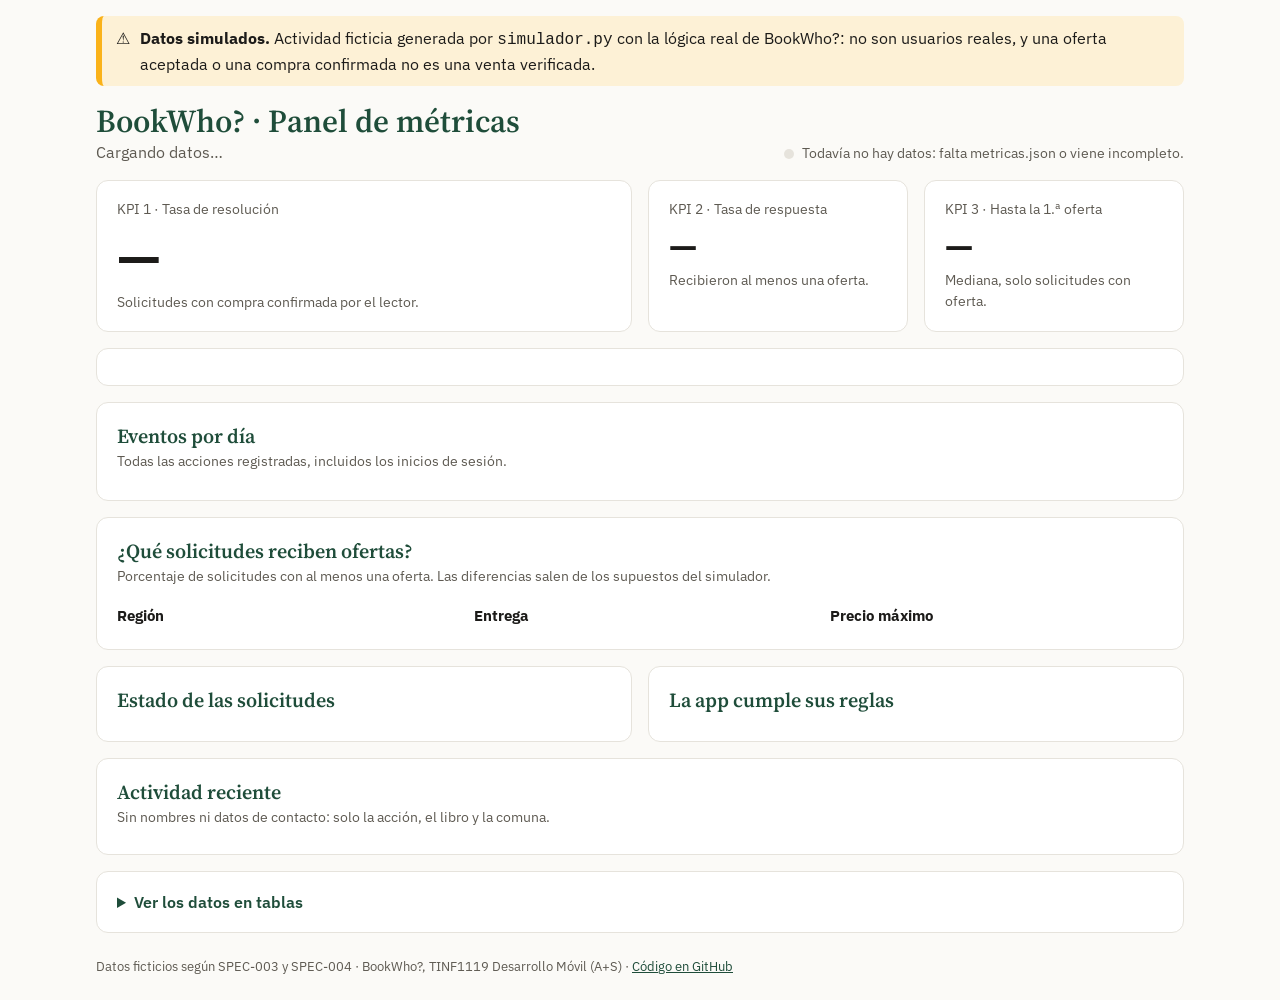
==== panel/index.html @ 6d1266a1 "Panel público de métricas con modo en vivo (SPEC-004) panel/index.html lee metricas.json (KPIs de an" ====
<!doctype html>
<html lang="es">
<head>
<meta charset="utf-8">
<meta name="viewport" content="width=device-width, initial-scale=1">
<title>BookWho? · Panel de métricas</title>
<meta name="description" content="KPIs de BookWho? con datos simulados (TINF1119, RA3).">
<link rel="preconnect" href="https://fonts.googleapis.com">
<link rel="preconnect" href="https://fonts.gstatic.com" crossorigin>
<link rel="stylesheet" href="https://fonts.googleapis.com/css2?family=IBM+Plex+Sans:wght@400;600&family=Source+Serif+4:opsz,wght@8..60,600&display=swap">
<style>
  /* SPEC-004. Colores de serie validados con la guía de visualización (claro #177C52, oscuro #2CA470). */
  :root {
    --fondo: #FBFAF7; --tarjeta: #FFFFFF; --tinta: #1C1B19; --tinta-2: #5E5A52; --linea: #E6E3DC;
    --marca: #1F4D3A; --serie: #177C52; --aviso: #FAB219; --aviso-fondo: #FDF1D6; --bien: #006300; --mal: #B3261E;
    color-scheme: light;
  }
  @media (prefers-color-scheme: dark) {
    :root {
      --fondo: #1A1A19; --tarjeta: #222220; --tinta: #F0EFEC; --tinta-2: #C3C2B7; --linea: #383733;
      --marca: #8FD3B0; --serie: #2CA470; --aviso-fondo: #3A2F14; --bien: #0CA30C; --mal: #FF8A80;
      color-scheme: dark;
    }
  }
  * { box-sizing: border-box; }
  body { margin: 0; background: var(--fondo); color: var(--tinta); font: 16px/1.5 "IBM Plex Sans", system-ui, sans-serif; }
  main { max-width: 1120px; margin: 0 auto; padding: 16px; }
  h1, h2 { font-family: "Source Serif 4", Georgia, serif; font-weight: 600; color: var(--marca); margin: 0; }
  h1 { font-size: clamp(24px, 4vw, 32px); line-height: 1.2; }
  h2 { font-size: 20px; }
  h3 { font-size: 15px; margin: 8px 0 4px; }
  p { margin: 0; }
  a, summary { color: var(--marca); }
  .aviso { display: flex; gap: 10px; background: var(--aviso-fondo); border-left: 6px solid var(--aviso);
           padding: 10px 14px; border-radius: 8px; margin-bottom: 16px; }
  header { display: flex; flex-wrap: wrap; justify-content: space-between; align-items: end; gap: 8px 24px; margin-bottom: 16px; }
  .sub, .nota, .etiqueta { color: var(--tinta-2); }
  .nota, .etiqueta { font-size: 14px; }
  #estado { display: flex; align-items: center; gap: 8px; color: var(--tinta-2); font-size: 14px; }
  #punto { width: 10px; height: 10px; border-radius: 50%; background: var(--linea); }
  #punto.vivo { background: var(--bien); animation: latido 1.6s ease-in-out infinite; }
  @keyframes latido { 50% { opacity: .35; } }
  @media (prefers-reduced-motion: reduce) { #punto.vivo { animation: none; } }
  .grilla { display: grid; gap: 16px; grid-template-columns: repeat(12, minmax(0, 1fr)); }
  .tarjeta { grid-column: span 12; background: var(--tarjeta); border: 1px solid var(--linea); border-radius: 12px; padding: 18px 20px; }
  @media (min-width: 760px) { .principal, .mitad { grid-column: span 6; } .kpi { grid-column: span 3; } }
  .valor { font-weight: 600; font-size: 36px; line-height: 1.1; margin: 6px 0 4px; }
  .principal .valor { font-size: 56px; }
  .totales { display: flex; flex-wrap: wrap; gap: 6px 22px; margin: 0; padding: 0; list-style: none; color: var(--tinta-2); font-size: 14px; }
  .totales b { color: var(--tinta); }
  .grafico { margin-top: 10px; }
  svg { display: block; width: 100%; height: auto; overflow: visible; }
  .eje { fill: var(--tinta-2); font-size: 11px; }
  .rotulo { fill: var(--tinta); font-size: 12px; }
  .regla { stroke: var(--linea); stroke-width: 1; }
  .serie { fill: var(--serie); }
  .marca { outline: none; }
  .marca:hover .serie, .marca:focus .serie { opacity: .78; }
  .marca:focus-visible .golpe { stroke: var(--tinta); stroke-width: 1; }
  .multiples { display: grid; gap: 8px 24px; grid-template-columns: repeat(auto-fit, minmax(250px, 1fr)); }
  ul.lista, ol.feed { list-style: none; margin: 8px 0 0; padding: 0; }
  ul.lista li { display: flex; justify-content: space-between; gap: 12px; padding: 7px 0; border-bottom: 1px solid var(--linea); }
  ol.feed li { display: grid; grid-template-columns: 112px 1fr; gap: 0 12px; padding: 6px 0; border-bottom: 1px solid var(--linea); font-size: 14px; }
  ul.lista li:last-child, ol.feed li:last-child { border-bottom: 0; }
  ol.feed time { color: var(--tinta-2); }
  ol.feed span { grid-column: 2; color: var(--tinta-2); }
  .ok { color: var(--bien); }
  .error { color: var(--mal); }
  summary { cursor: pointer; font-weight: 600; }
  table { border-collapse: collapse; width: 100%; font-size: 14px; margin: 12px 0; }
  caption { text-align: left; font-weight: 600; padding-bottom: 4px; }
  th, td { text-align: left; padding: 4px 8px; border-bottom: 1px solid var(--linea); }
  td + td { text-align: right; font-variant-numeric: tabular-nums; }
  #tip { position: fixed; z-index: 10; pointer-events: none; max-width: 260px; padding: 6px 10px; font-size: 13px;
         background: var(--tarjeta); border: 1px solid var(--linea); border-radius: 8px; box-shadow: 0 4px 16px rgb(0 0 0 / .14); }
  #tip strong { display: block; font-size: 15px; }
  #tip span { color: var(--tinta-2); }
  footer { color: var(--tinta-2); font-size: 13px; margin: 24px 0 8px; }
</style>
</head>
<body>
<main>
  <p class="aviso" role="note"><span aria-hidden="true">⚠</span><span><strong>Datos simulados.</strong>
    Actividad ficticia generada por <code>simulador.py</code> con la lógica real de BookWho?: no son usuarios reales,
    y una oferta aceptada o una compra confirmada no es una venta verificada.</span></p>
  <header>
    <div>
      <h1>BookWho? · Panel de métricas</h1>
      <p class="sub" id="periodo">Cargando datos…</p>
    </div>
    <p id="estado"><span id="punto" aria-hidden="true"></span><span id="estado-texto">Conectando…</span></p>
  </header>
  <noscript><p>Este panel necesita JavaScript para leer <code>metricas.json</code>.</p></noscript>

  <div class="grilla">
    <section class="tarjeta principal" aria-labelledby="t-kpi1">
      <p class="etiqueta" id="t-kpi1">KPI 1 · Tasa de resolución</p>
      <p class="valor" id="kpi-resolucion">—</p>
      <p class="nota" id="kpi-resolucion-nota">Solicitudes con compra confirmada por el lector.</p>
    </section>
    <section class="tarjeta kpi" aria-labelledby="t-kpi2">
      <p class="etiqueta" id="t-kpi2">KPI 2 · Tasa de respuesta</p>
      <p class="valor" id="kpi-respuesta">—</p>
      <p class="nota">Recibieron al menos una oferta.</p>
    </section>
    <section class="tarjeta kpi" aria-labelledby="t-kpi3">
      <p class="etiqueta" id="t-kpi3">KPI 3 · Hasta la 1.ª oferta</p>
      <p class="valor" id="kpi-horas">—</p>
      <p class="nota">Mediana, solo solicitudes con oferta.</p>
    </section>
    <section class="tarjeta" aria-label="Totales"><ul class="totales" id="totales"></ul></section>

    <section class="tarjeta" aria-labelledby="t-dias">
      <h2 id="t-dias">Eventos por día</h2>
      <p class="nota">Todas las acciones registradas, incluidos los inicios de sesión.</p>
      <div class="grafico" id="grafico-dias"></div>
    </section>

    <section class="tarjeta" aria-labelledby="t-grupos">
      <h2 id="t-grupos">¿Qué solicitudes reciben ofertas?</h2>
      <p class="nota">Porcentaje de solicitudes con al menos una oferta. Las diferencias salen de los supuestos del simulador.</p>
      <div class="multiples grafico">
        <div><h3>Región</h3><div id="grafico-region"></div></div>
        <div><h3>Entrega</h3><div id="grafico-entrega"></div></div>
        <div><h3>Precio máximo</h3><div id="grafico-precio_maximo"></div></div>
      </div>
    </section>

    <section class="tarjeta mitad" aria-labelledby="t-estados">
      <h2 id="t-estados">Estado de las solicitudes</h2>
      <ul class="lista" id="estados"></ul>
    </section>
    <section class="tarjeta mitad" aria-labelledby="t-reglas">
      <h2 id="t-reglas">La app cumple sus reglas</h2>
      <ul class="lista" id="verificacion"></ul>
    </section>

    <section class="tarjeta" aria-labelledby="t-actividad">
      <h2 id="t-actividad">Actividad reciente</h2>
      <p class="nota">Sin nombres ni datos de contacto: solo la acción, el libro y la comuna.</p>
      <ol class="feed" id="actividad"></ol>
    </section>

    <section class="tarjeta">
      <details><summary>Ver los datos en tablas</summary><div id="tablas"></div></details>
    </section>
  </div>
  <footer>Datos ficticios según SPEC-003 y SPEC-004 · BookWho?, TINF1119 Desarrollo Móvil (A+S) ·
    <a href="https://github.com/AguileraLeo/Marketplace-de-Libros-">Código en GitHub</a></footer>
</main>
<div id="tip" role="tooltip" hidden></div>

<script>
"use strict";
// Todo texto que viene de metricas.json se inserta con textContent (nunca como HTML).
const NS = "http://www.w3.org/2000/svg";
const numero = new Intl.NumberFormat("es-CL", { maximumFractionDigits: 1 });
const diaCorto = new Intl.DateTimeFormat("es-CL", { day: "numeric", month: "short", timeZone: "UTC" });
const diaHora = new Intl.DateTimeFormat("es-CL", { day: "numeric", month: "short", hour: "2-digit", minute: "2-digit", hourCycle: "h23", timeZone: "UTC" });
const pct = (v) => (v == null ? "—" : `${numero.format(v)} %`);
const horas = (v) => (v == null ? "—" : `${numero.format(v)} h`);
const fecha = (iso) => new Date(iso.length === 10 ? `${iso}T00:00:00Z` : `${iso.slice(0, 16)}:00Z`);
const $ = (id) => document.getElementById(id);

function el(tag, texto, clase) {
  const n = document.createElement(tag);
  if (clase) n.className = clase;
  if (texto != null) n.textContent = texto;
  return n;
}
function sv(tag, attrs, texto) {
  const n = document.createElementNS(NS, tag);
  for (const k in attrs) n.setAttribute(k, attrs[k]);
  if (texto != null) n.textContent = texto;
  return n;
}

// ------------------------------------------------ tooltip: con mouse y con teclado
const tip = $("tip");
function conTip(nodo, fuerte, detalle) {
  nodo.setAttribute("tabindex", "0");
  nodo.setAttribute("role", "img");
  nodo.setAttribute("aria-label", `${fuerte}. ${detalle}`);
  const mostrar = (x, y) => {
    tip.replaceChildren(el("strong", fuerte), el("span", detalle));
    tip.hidden = false;
    const w = tip.offsetWidth, h = tip.offsetHeight;
    tip.style.left = `${Math.min(innerWidth - w - 8, Math.max(8, x - w / 2))}px`;
    tip.style.top = `${y - h - 12 < 8 ? y + 18 : y - h - 12}px`;
  };
  nodo.addEventListener("pointermove", (e) => mostrar(e.clientX, e.clientY));
  nodo.addEventListener("focus", () => { const r = nodo.getBoundingClientRect(); mostrar(r.left + r.width / 2, r.top); });
  nodo.addEventListener("pointerleave", () => { tip.hidden = true; });
  nodo.addEventListener("blur", () => { tip.hidden = true; });
}

// ------------------------------------------------ marcas: extremo redondeado de 4 px, base recta
function columna(x, y, w, h, r) {
  r = Math.max(0, Math.min(r, w / 2, h));
  return `M${x},${y + h}V${y + r}Q${x},${y} ${x + r},${y}H${x + w - r}Q${x + w},${y} ${x + w},${y + r}V${y + h}Z`;
}
function barra(x, y, w, h, r) {
  r = Math.max(0, Math.min(r, h / 2, w));
  return `M${x},${y}H${x + w - r}Q${x + w},${y} ${x + w},${y + r}V${y + h - r}Q${x + w},${y + h} ${x + w - r},${y + h}H${x}Z`;
}
function paso(max) {  // marcas del eje en números redondos
  const bruto = Math.max(max, 1) / 4, mag = 10 ** Math.floor(Math.log10(bruto));
  return [1, 2, 2.5, 5, 10].map((f) => f * mag).find((p) => p >= bruto);
}

const ancho = (cont, minimo) => Math.max(minimo, Math.round(cont.clientWidth) || minimo);  // el SVG se dibuja a su tamaño real: el texto no se encoge

function graficoDias(cont, dias) {
  const W = ancho(cont, 300), H = 230, m = { t: 22, r: 4, b: 26, l: 34 };
  const max = Math.max(1, ...dias.map((d) => d.eventos));
  const p = paso(max), tope = Math.ceil(max / p) * p;
  const y = (v) => m.t + (H - m.t - m.b) * (1 - v / tope);
  const ranura = (W - m.l - m.r) / Math.max(1, dias.length), grosor = Math.min(24, ranura - 2);
  const s = sv("svg", { viewBox: `0 0 ${W} ${H}`, "aria-label": "Eventos por día" });
  for (let v = 0; v <= tope; v += p) {
    s.append(sv("line", { x1: m.l, x2: W - m.r, y1: y(v), y2: y(v), class: "regla" }));
    s.append(sv("text", { x: m.l - 6, y: y(v) + 4, "text-anchor": "end", class: "eje" }, numero.format(v)));
  }
  const iMax = dias.findIndex((d) => d.eventos === max);
  dias.forEach((d, i) => {
    const x0 = m.l + i * ranura, x = x0 + (ranura - grosor) / 2, f = fecha(d.dia), g = sv("g", { class: "marca" });
    g.append(sv("rect", { x: x0, y: m.t, width: ranura, height: H - m.t - m.b, fill: "transparent", class: "golpe" }));
    g.append(sv("path", { d: columna(x, y(d.eventos), grosor, y(0) - y(d.eventos), 4), class: "serie" }));
    g.append(sv("text", { x: x + grosor / 2, y: H - 8, "text-anchor": "middle", class: "eje" }, String(f.getUTCDate())));
    if (i === iMax) {  // rótulo directo solo en el máximo; el resto, en el eje, el tooltip y la tabla
      g.append(sv("text", { x: x + grosor / 2, y: y(d.eventos) - 6, "text-anchor": "middle", class: "rotulo" }, numero.format(d.eventos)));
    }
    conTip(g, `${numero.format(d.eventos)} eventos`, diaCorto.format(f));
    s.append(g);
  });
  cont.replaceChildren(s);
}

function graficoGrupos(cont, filas, nombre) {
  filas = [...filas].sort((a, b) => b.con_oferta_pct - a.con_oferta_pct);
  const W = ancho(cont, 250), alto = 28, m = { l: 118, r: 50 }, H = Math.max(1, filas.length) * alto;
  const x = (v) => m.l + (W - m.l - m.r) * v / 100;
  const s = sv("svg", { viewBox: `0 0 ${W} ${H}`, "aria-label": `Porcentaje con oferta por ${nombre}` });
  s.append(sv("line", { x1: m.l, x2: m.l, y1: 0, y2: H, class: "regla" }));
  filas.forEach((f, i) => {
    const y0 = i * alto, g = sv("g", { class: "marca" });
    g.append(sv("rect", { x: 0, y: y0, width: W, height: alto, fill: "transparent", class: "golpe" }));
    g.append(sv("text", { x: m.l - 8, y: y0 + alto / 2 + 4, "text-anchor": "end", class: "rotulo" }, f.grupo));
    g.append(sv("path", { d: barra(m.l, y0 + 6, x(f.con_oferta_pct) - m.l, alto - 12, 4), class: "serie" }));
    g.append(sv("text", { x: x(f.con_oferta_pct) + 6, y: y0 + alto / 2 + 4, class: "rotulo" }, pct(f.con_oferta_pct)));
    conTip(g, `${pct(f.con_oferta_pct)} con oferta`,
      `${f.grupo} · ${f.solicitudes} solicitudes · 1.ª oferta: ${horas(f.horas_primera_oferta_mediana)}`);
    s.append(g);
  });
  cont.replaceChildren(s);
}

function lista(id, filas) {
  $(id).replaceChildren(...filas.map(([izq, der, clase]) => {
    const li = el("li");
    li.append(el("span", izq), el("b", der, clase));
    return li;
  }));
}

function tabla(titulo, cabeza, filas) {
  const t = el("table"), cab = el("tr"), cuerpo = el("tbody");
  t.append(el("caption", titulo));
  cabeza.forEach((c) => cab.append(el("th", c)));
  t.append(el("thead"));
  t.tHead.append(cab);
  filas.forEach((f) => { const tr = el("tr"); f.forEach((v) => tr.append(el("td", v))); cuerpo.append(tr); });
  t.append(cuerpo);
  return t;
}

const GRUPOS = { region: "Región", entrega: "Entrega", precio_maximo: "Precio máximo" };
const ORDEN_ESTADOS = ["Resuelta", "En coordinación", "Con ofertas", "Publicada", "Cancelada"];

function pintar(d) {
  const k = d.kpis, t = d.totales, v = d.verificacion;
  if (d.periodo) {
    const desde = fecha(d.periodo.desde), hasta = fecha(d.periodo.hasta);
    $("periodo").textContent = `Del ${diaCorto.format(desde)} al ${diaCorto.format(hasta)} de ${hasta.getUTCFullYear()} · ` +
      `${d.agentes.lectores} lectores y ${d.agentes.vendedores} vendedores simulados`;
  }
  $("kpi-resolucion").textContent = pct(k.resolucion_pct);
  $("kpi-resolucion-nota").textContent = `${Math.round(k.resolucion_pct * t.solicitudes / 100)} de ${t.solicitudes} ` +
    "solicitudes con compra confirmada por el lector.";
  $("kpi-respuesta").textContent = pct(k.respuesta_pct);
  $("kpi-horas").textContent = horas(k.horas_primera_oferta);
  $("totales").replaceChildren(...[
    [t.eventos, "eventos"], [t.usuarios_activos, "usuarios simulados activos"], [t.solicitudes, "solicitudes"],
    [t.ofertas, "ofertas"], [t.aceptadas_para_coordinar, "aceptadas para coordinar"],
    [t.compras_confirmadas, "compras confirmadas por el lector"],
  ].map(([n, texto]) => { const li = el("li"); li.append(el("b", numero.format(n)), ` ${texto}`); return li; }));

  graficoDias($("grafico-dias"), d.uso_diario);
  for (const clave in GRUPOS) graficoGrupos($(`grafico-${clave}`), d.desglose[clave] || [], GRUPOS[clave].toLowerCase());

  const estados = Object.entries(d.solicitudes_por_estado)
    .sort(([a], [b]) => (ORDEN_ESTADOS.indexOf(a) + 99) % 99 - (ORDEN_ESTADOS.indexOf(b) + 99) % 99);
  lista("estados", estados.map(([nombre, n]) => [nombre, numero.format(n)]));

  const marca = (n) => (n === 0 ? ["✓", "ok"] : ["✗", "error"]);
  const [i1, c1] = marca(v.contacto.violaciones), [i2, c2] = marca(v.acciones_invalidas.aceptadas), [i3, c3] = marca(v.fallas);
  lista("verificacion", [
    [`Contacto del vendedor revisado ${numero.format(v.contacto.verificaciones)} veces`, `${i1} ${v.contacto.violaciones} filtraciones`, c1],
    [`${numero.format(v.acciones_invalidas.intentos)} acciones inválidas intentadas`, `${i2} ${v.acciones_invalidas.aceptadas} aceptadas`, c2],
    ["Fallas inesperadas de la app", `${i3} ${v.fallas}`, c3],
  ]);

  $("actividad").replaceChildren(...d.actividad.map((a) => {
    const li = el("li"), hora = el("time", diaHora.format(fecha(a.hora)));
    hora.dateTime = a.hora;
    li.append(hora, el("b", a.tipo));
    if (a.detalle) li.append(el("span", a.detalle));
    return li;
  }));

  $("tablas").replaceChildren(
    tabla("Eventos por día", ["Día", "Eventos"], d.uso_diario.map((x) => [diaCorto.format(fecha(x.dia)), numero.format(x.eventos)])),
    ...Object.entries(GRUPOS).map(([clave, nombre]) => tabla(`Con oferta según ${nombre.toLowerCase()}`,
      [nombre, "Solicitudes", "Con oferta", "1.ª oferta (mediana)"],
      (d.desglose[clave] || []).map((f) => [f.grupo, String(f.solicitudes), pct(f.con_oferta_pct), horas(f.horas_primera_oferta_mediana)]))),
  );

  $("punto").className = d.en_vivo ? "vivo" : "";
  $("estado-texto").textContent = `${d.en_vivo ? "En vivo · " : ""}actualizado a las ${d.generado.slice(11, 19)}`;
}

// ------------------------------------------------ carga cada 5 s; si falla, se mantiene lo último que se mostró
let ultimo = "", datos = null, espera;
addEventListener("resize", () => {  // al girar el teléfono o cambiar la ventana, se redibuja al nuevo ancho
  clearTimeout(espera);
  espera = setTimeout(() => datos && pintar(datos), 150);
});
async function cargar() {
  try {
    const r = await fetch("metricas.json", { cache: "no-store" });
    if (!r.ok) throw new Error(`HTTP ${r.status}`);
    const texto = await r.text();
    if (texto === ultimo) return;
    const d = JSON.parse(texto);
    if (!d || !d.kpis || !d.totales || !Array.isArray(d.uso_diario) || !d.desglose || !d.verificacion) {
      throw new Error("formato inesperado");
    }
    pintar(d);
    ultimo = texto;
    datos = d;
  } catch (e) {
    $("punto").className = "";
    $("estado-texto").textContent = ultimo
      ? "No se pudieron actualizar los datos: se muestran los últimos recibidos."
      : "Todavía no hay datos: falta metricas.json o viene incompleto.";
  }
}
cargar();
setInterval(cargar, 5000);
</script>
</body>
</html>
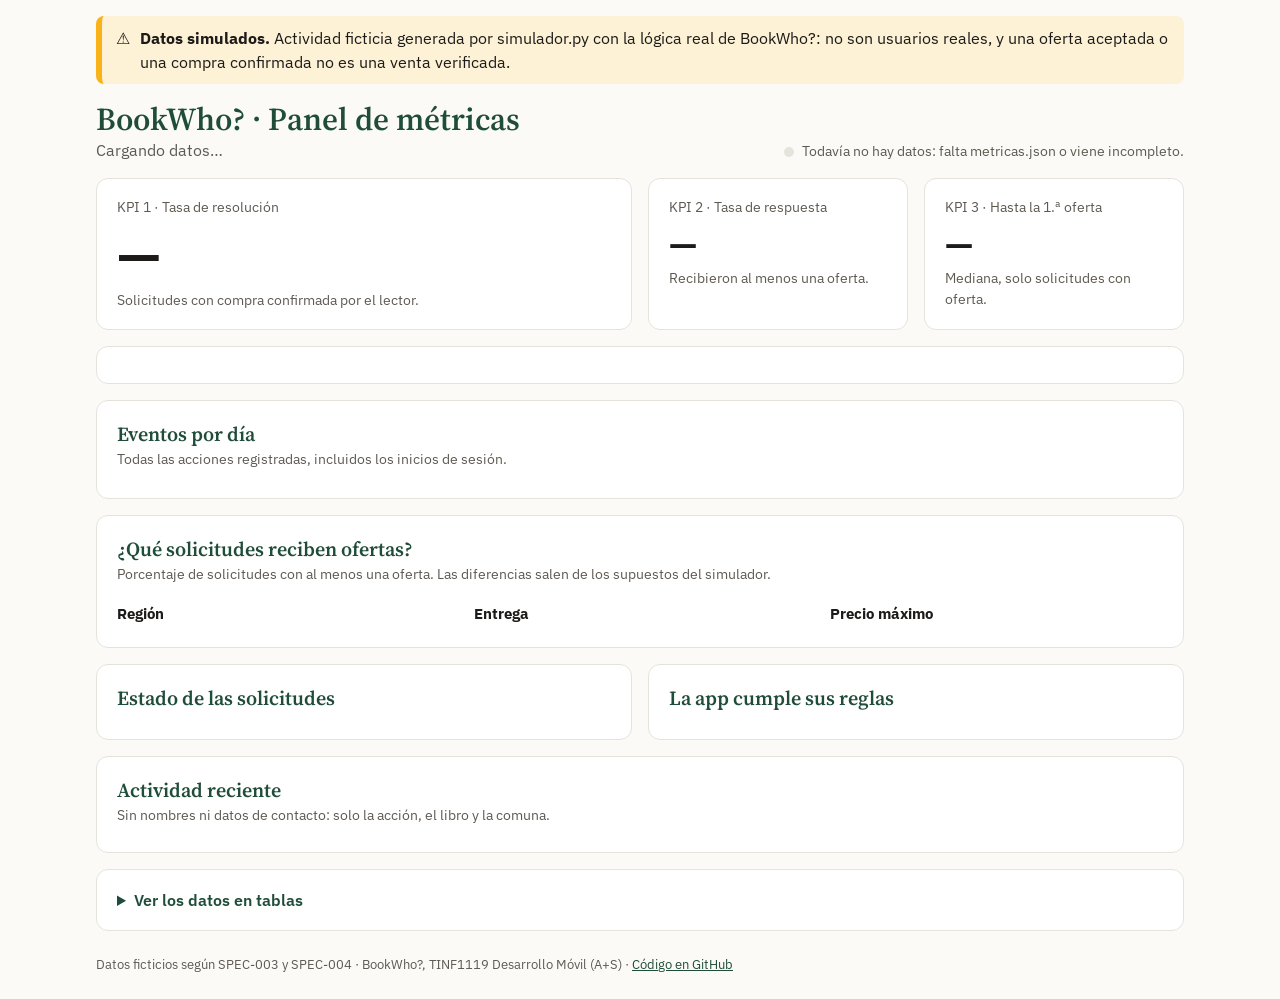
==== commit 14ef202a: "Backend compartido: servidor FastAPI y modelo remoto en la app (SPEC-005) El servidor usa el mismo m" ====
--- a/panel/index.html
+++ b/panel/index.html
@@ -80,9 +80,9 @@
 </head>
 <body>
 <main>
-  <p class="aviso" role="note"><span aria-hidden="true">⚠</span><span><strong>Datos simulados.</strong>
-    Actividad ficticia generada por <code>simulador.py</code> con la lógica real de BookWho?: no son usuarios reales,
-    y una oferta aceptada o una compra confirmada no es una venta verificada.</span></p>
+  <p class="aviso" role="note"><span aria-hidden="true">⚠</span><span><strong id="aviso-titulo">Datos simulados.</strong>
+    <span id="aviso-texto">Actividad ficticia generada por simulador.py con la lógica real de BookWho?: no son usuarios reales,
+    y una oferta aceptada o una compra confirmada no es una venta verificada.</span></span></p>
   <header>
     <div>
       <h1>BookWho? · Panel de métricas</h1>
@@ -130,7 +130,7 @@
       <h2 id="t-estados">Estado de las solicitudes</h2>
       <ul class="lista" id="estados"></ul>
     </section>
-    <section class="tarjeta mitad" aria-labelledby="t-reglas">
+    <section class="tarjeta mitad" aria-labelledby="t-reglas" id="tarjeta-reglas">
       <h2 id="t-reglas">La app cumple sus reglas</h2>
       <ul class="lista" id="verificacion"></ul>
     </section>
@@ -145,7 +145,7 @@
       <details><summary>Ver los datos en tablas</summary><div id="tablas"></div></details>
     </section>
   </div>
-  <footer>Datos ficticios según SPEC-003 y SPEC-004 · BookWho?, TINF1119 Desarrollo Móvil (A+S) ·
+  <footer><span id="pie-fuente">Datos ficticios según SPEC-003 y SPEC-004</span> · BookWho?, TINF1119 Desarrollo Móvil (A+S) ·
     <a href="https://github.com/AguileraLeo/Marketplace-de-Libros-">Código en GitHub</a></footer>
 </main>
 <div id="tip" role="tooltip" hidden></div>
@@ -278,11 +278,16 @@
 const ORDEN_ESTADOS = ["Resuelta", "En coordinación", "Con ofertas", "Publicada", "Cancelada"];
 
 function pintar(d) {
-  const k = d.kpis, t = d.totales, v = d.verificacion;
+  const k = d.kpis, t = d.totales, v = d.verificacion, tipo = d.simulado === false ? "reales" : "simulados";
+  $("aviso-titulo").textContent = d.simulado === false ? "Datos reales de la prueba en vivo." : "Datos simulados.";
+  $("aviso-texto").textContent = d.simulado === false
+    ? "Personas usando la app con datos de prueba (SPEC-005). Una oferta aceptada o una compra confirmada no es una venta verificada."
+    : "Actividad ficticia generada por simulador.py con la lógica real de BookWho?: no son usuarios reales, y una oferta aceptada o una compra confirmada no es una venta verificada.";
+  $("pie-fuente").textContent = d.simulado === false ? "Datos reales del servidor (SPEC-005)" : "Datos ficticios según SPEC-003 y SPEC-004";
   if (d.periodo) {
     const desde = fecha(d.periodo.desde), hasta = fecha(d.periodo.hasta);
     $("periodo").textContent = `Del ${diaCorto.format(desde)} al ${diaCorto.format(hasta)} de ${hasta.getUTCFullYear()} · ` +
-      `${d.agentes.lectores} lectores y ${d.agentes.vendedores} vendedores simulados`;
+      `${d.agentes.lectores} lectores y ${d.agentes.vendedores} vendedores ${tipo}`;
   }
   $("kpi-resolucion").textContent = pct(k.resolucion_pct);
   $("kpi-resolucion-nota").textContent = `${Math.round(k.resolucion_pct * t.solicitudes / 100)} de ${t.solicitudes} ` +
@@ -290,7 +295,7 @@
   $("kpi-respuesta").textContent = pct(k.respuesta_pct);
   $("kpi-horas").textContent = horas(k.horas_primera_oferta);
   $("totales").replaceChildren(...[
-    [t.eventos, "eventos"], [t.usuarios_activos, "usuarios simulados activos"], [t.solicitudes, "solicitudes"],
+    [t.eventos, "eventos"], [t.usuarios_activos, `usuarios ${tipo} activos`], [t.solicitudes, "solicitudes"],
     [t.ofertas, "ofertas"], [t.aceptadas_para_coordinar, "aceptadas para coordinar"],
     [t.compras_confirmadas, "compras confirmadas por el lector"],
   ].map(([n, texto]) => { const li = el("li"); li.append(el("b", numero.format(n)), ` ${texto}`); return li; }));
@@ -302,13 +307,16 @@
     .sort(([a], [b]) => (ORDEN_ESTADOS.indexOf(a) + 99) % 99 - (ORDEN_ESTADOS.indexOf(b) + 99) % 99);
   lista("estados", estados.map(([nombre, n]) => [nombre, numero.format(n)]));
 
-  const marca = (n) => (n === 0 ? ["✓", "ok"] : ["✗", "error"]);
-  const [i1, c1] = marca(v.contacto.violaciones), [i2, c2] = marca(v.acciones_invalidas.aceptadas), [i3, c3] = marca(v.fallas);
-  lista("verificacion", [
-    [`Contacto del vendedor revisado ${numero.format(v.contacto.verificaciones)} veces`, `${i1} ${v.contacto.violaciones} filtraciones`, c1],
-    [`${numero.format(v.acciones_invalidas.intentos)} acciones inválidas intentadas`, `${i2} ${v.acciones_invalidas.aceptadas} aceptadas`, c2],
-    ["Fallas inesperadas de la app", `${i3} ${v.fallas}`, c3],
-  ]);
+  $("tarjeta-reglas").hidden = !v;  // las verificaciones solo existen en la simulación
+  if (v) {
+    const marca = (n) => (n === 0 ? ["✓", "ok"] : ["✗", "error"]);
+    const [i1, c1] = marca(v.contacto.violaciones), [i2, c2] = marca(v.acciones_invalidas.aceptadas), [i3, c3] = marca(v.fallas);
+    lista("verificacion", [
+      [`Contacto del vendedor revisado ${numero.format(v.contacto.verificaciones)} veces`, `${i1} ${v.contacto.violaciones} filtraciones`, c1],
+      [`${numero.format(v.acciones_invalidas.intentos)} acciones inválidas intentadas`, `${i2} ${v.acciones_invalidas.aceptadas} aceptadas`, c2],
+      ["Fallas inesperadas de la app", `${i3} ${v.fallas}`, c3],
+    ]);
+  }
 
   $("actividad").replaceChildren(...d.actividad.map((a) => {
     const li = el("li"), hora = el("time", diaHora.format(fecha(a.hora)));
@@ -342,7 +350,7 @@
     const texto = await r.text();
     if (texto === ultimo) return;
     const d = JSON.parse(texto);
-    if (!d || !d.kpis || !d.totales || !Array.isArray(d.uso_diario) || !d.desglose || !d.verificacion) {
+    if (!d || !d.kpis || !d.totales || !Array.isArray(d.uso_diario) || !d.desglose) {
       throw new Error("formato inesperado");
     }
     pintar(d);
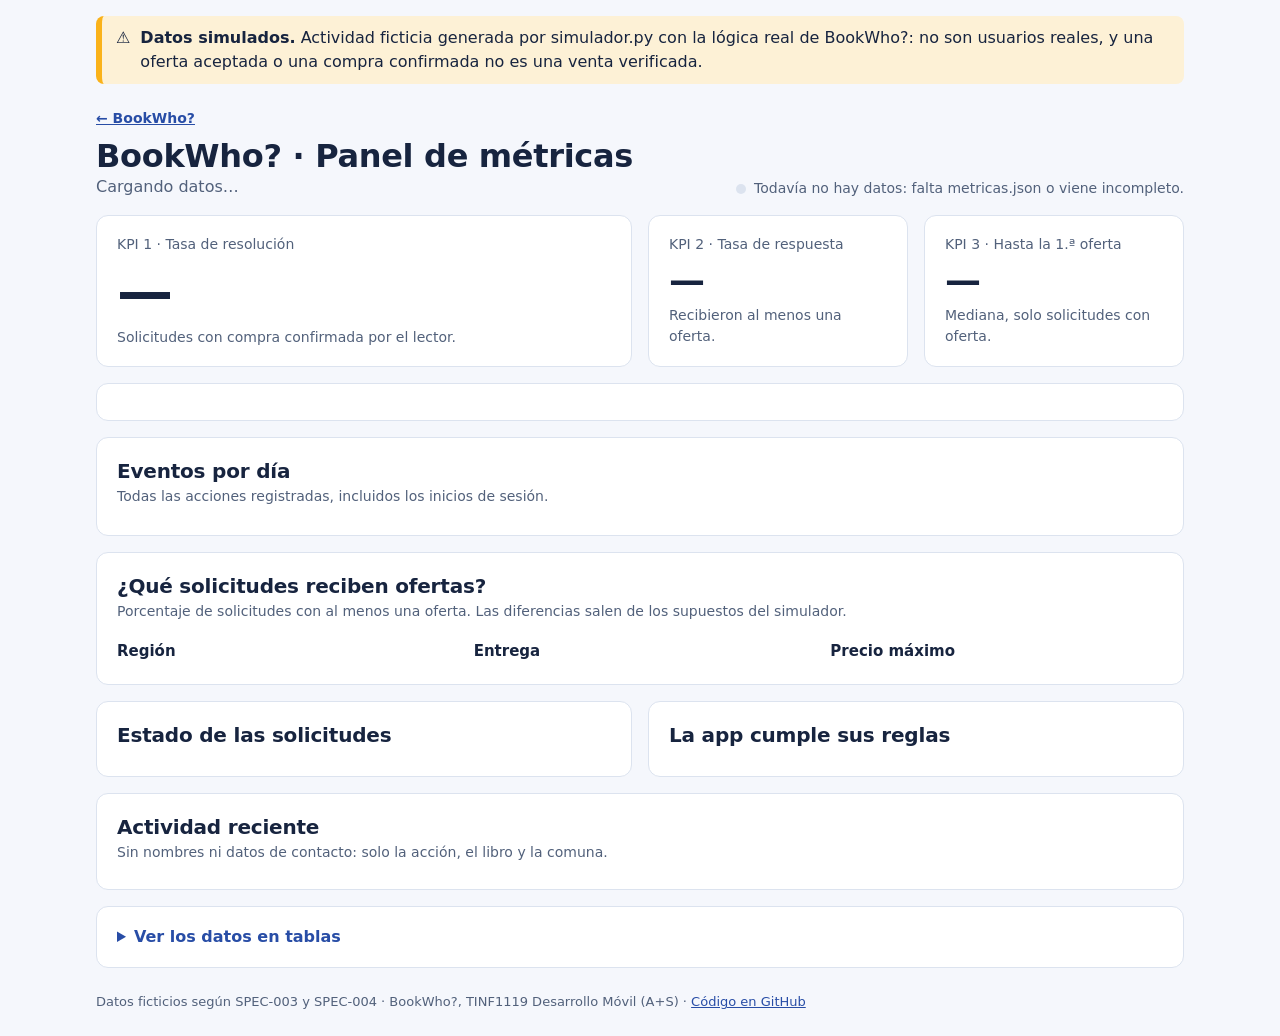
==== commit fc78a771: "Sitio público con descarga del APK y QR, privacidad y configuración remota desde el servidor (SPEC-0" ====
--- a/panel/index.html
+++ b/panel/index.html
@@ -5,27 +5,28 @@
 <meta name="viewport" content="width=device-width, initial-scale=1">
 <title>BookWho? · Panel de métricas</title>
 <meta name="description" content="KPIs de BookWho? con datos simulados (TINF1119, RA3).">
-<link rel="preconnect" href="https://fonts.googleapis.com">
-<link rel="preconnect" href="https://fonts.gstatic.com" crossorigin>
-<link rel="stylesheet" href="https://fonts.googleapis.com/css2?family=IBM+Plex+Sans:wght@400;600&family=Source+Serif+4:opsz,wght@8..60,600&display=swap">
 <style>
-  /* SPEC-004. Colores de serie validados con la guía de visualización (claro #177C52, oscuro #2CA470). */
+  /* SPEC-004 con la identidad de SPEC-007: azul tinta y Manrope, servida por el propio servidor (sin fuentes externas).
+     Colores de serie validados con la guía de visualización (claro #284DA6 sobre #FFFFFF, oscuro #5F86E6 sobre #161F33). */
+  @font-face { font-family: "Manrope"; font-weight: 400; font-display: swap; src: url("/fuentes/Manrope-Regular.ttf") format("truetype"); }
+  @font-face { font-family: "Manrope"; font-weight: 600; font-display: swap; src: url("/fuentes/Manrope-SemiBold.ttf") format("truetype"); }
   :root {
-    --fondo: #FBFAF7; --tarjeta: #FFFFFF; --tinta: #1C1B19; --tinta-2: #5E5A52; --linea: #E6E3DC;
-    --marca: #1F4D3A; --serie: #177C52; --aviso: #FAB219; --aviso-fondo: #FDF1D6; --bien: #006300; --mal: #B3261E;
+    --fondo: #F5F7FC; --tarjeta: #FFFFFF; --tinta: #17243F; --tinta-2: #52617B; --linea: #DCE3EF;
+    --marca: #284DA6; --serie: #284DA6; --aviso: #FAB219; --aviso-fondo: #FDF1D6; --bien: #006300; --mal: #B3261E;
     color-scheme: light;
   }
   @media (prefers-color-scheme: dark) {
     :root {
-      --fondo: #1A1A19; --tarjeta: #222220; --tinta: #F0EFEC; --tinta-2: #C3C2B7; --linea: #383733;
-      --marca: #8FD3B0; --serie: #2CA470; --aviso-fondo: #3A2F14; --bien: #0CA30C; --mal: #FF8A80;
+      --fondo: #0E1424; --tarjeta: #161F33; --tinta: #E8EDF7; --tinta-2: #A9B4C9; --linea: #27324A;
+      --marca: #8FA9F0; --serie: #5F86E6; --aviso-fondo: #3A2F14; --bien: #0CA30C; --mal: #FF8A80;
       color-scheme: dark;
     }
   }
   * { box-sizing: border-box; }
-  body { margin: 0; background: var(--fondo); color: var(--tinta); font: 16px/1.5 "IBM Plex Sans", system-ui, sans-serif; }
+  body { margin: 0; background: var(--fondo); color: var(--tinta); font: 16px/1.5 Manrope, system-ui, sans-serif; }
   main { max-width: 1120px; margin: 0 auto; padding: 16px; }
-  h1, h2 { font-family: "Source Serif 4", Georgia, serif; font-weight: 600; color: var(--marca); margin: 0; }
+  h1, h2 { font-weight: 600; letter-spacing: -0.01em; color: var(--tinta); margin: 0; }
+  .volver { display: inline-block; padding: 8px 0; font-size: 14px; font-weight: 600; }
   h1 { font-size: clamp(24px, 4vw, 32px); line-height: 1.2; }
   h2 { font-size: 20px; }
   h3 { font-size: 15px; margin: 8px 0 4px; }
@@ -85,6 +86,7 @@
     y una oferta aceptada o una compra confirmada no es una venta verificada.</span></span></p>
   <header>
     <div>
+      <a class="volver" href="/">← BookWho?</a>
       <h1>BookWho? · Panel de métricas</h1>
       <p class="sub" id="periodo">Cargando datos…</p>
     </div>
@@ -278,10 +280,11 @@
 const ORDEN_ESTADOS = ["Resuelta", "En coordinación", "Con ofertas", "Publicada", "Cancelada"];
 
 function pintar(d) {
-  const k = d.kpis, t = d.totales, v = d.verificacion, tipo = d.simulado === false ? "reales" : "simulados";
-  $("aviso-titulo").textContent = d.simulado === false ? "Datos reales de la prueba en vivo." : "Datos simulados.";
+  const mixto = d.simulado === false && Boolean(d.origen && d.origen.agentes_simulados);  // agentes (SPEC-006) y personas
+  const k = d.kpis, t = d.totales, v = d.verificacion, tipo = mixto ? "de la demo" : d.simulado === false ? "reales" : "simulados";
+  $("aviso-titulo").textContent = mixto ? "Demo en vivo con agentes simulados." : d.simulado === false ? "Datos reales de la prueba en vivo." : "Datos simulados.";
   $("aviso-texto").textContent = d.simulado === false
-    ? "Personas usando la app con datos de prueba (SPEC-005). Una oferta aceptada o una compra confirmada no es una venta verificada."
+    ? `${d.aviso} Una oferta aceptada o una compra confirmada no es una venta verificada.`
     : "Actividad ficticia generada por simulador.py con la lógica real de BookWho?: no son usuarios reales, y una oferta aceptada o una compra confirmada no es una venta verificada.";
   $("pie-fuente").textContent = d.simulado === false ? "Datos reales del servidor (SPEC-005)" : "Datos ficticios según SPEC-003 y SPEC-004";
   if (d.periodo) {
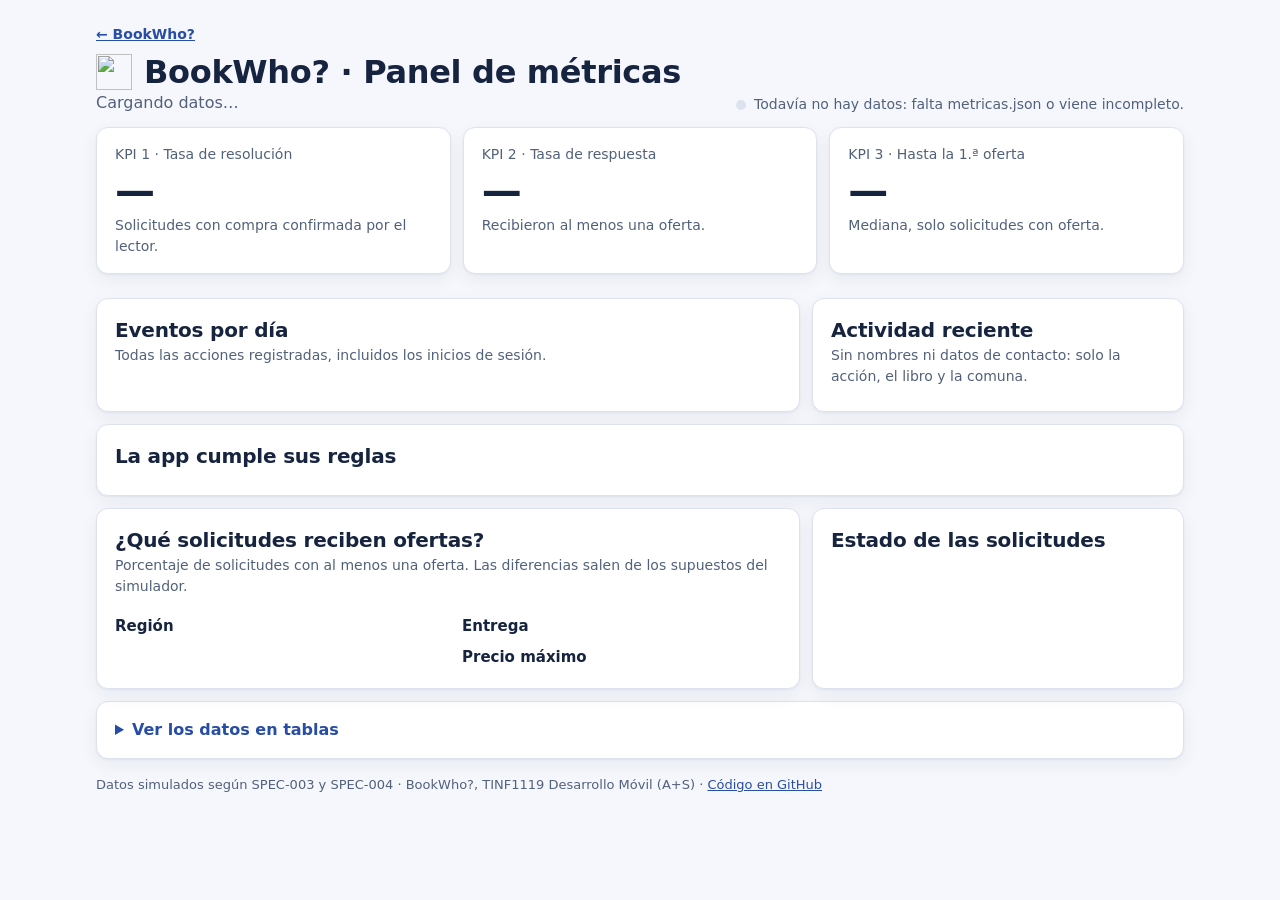
==== commit ddae5d20: "Panel más claro con descargas del APK; logo, favicon, sombras y animación en el sitio; ícono y panta" ====
--- a/panel/index.html
+++ b/panel/index.html
@@ -5,6 +5,9 @@
 <meta name="viewport" content="width=device-width, initial-scale=1">
 <title>BookWho? · Panel de métricas</title>
 <meta name="description" content="KPIs de BookWho? con datos simulados (TINF1119, RA3).">
+<link rel="icon" href="/favicon.ico" sizes="32x32">
+<link rel="icon" href="/logo.svg" type="image/svg+xml">
+<link rel="apple-touch-icon" href="/apple-touch-icon.png">
 <style>
   /* SPEC-004 con la identidad de SPEC-007: azul tinta y Manrope, servida por el propio servidor (sin fuentes externas).
      Colores de serie validados con la guía de visualización (claro #284DA6 sobre #FFFFFF, oscuro #5F86E6 sobre #161F33). */
@@ -12,13 +15,15 @@
   @font-face { font-family: "Manrope"; font-weight: 600; font-display: swap; src: url("/fuentes/Manrope-SemiBold.ttf") format("truetype"); }
   :root {
     --fondo: #F5F7FC; --tarjeta: #FFFFFF; --tinta: #17243F; --tinta-2: #52617B; --linea: #DCE3EF;
-    --marca: #284DA6; --serie: #284DA6; --aviso: #FAB219; --aviso-fondo: #FDF1D6; --bien: #006300; --mal: #B3261E;
+    --marca: #284DA6; --serie: #284DA6; --bien: #006300; --mal: #B3261E;
+    --sombra: 0 1px 2px rgb(23 36 63 / .05), 0 6px 18px rgb(23 36 63 / .06);
     color-scheme: light;
   }
   @media (prefers-color-scheme: dark) {
     :root {
       --fondo: #0E1424; --tarjeta: #161F33; --tinta: #E8EDF7; --tinta-2: #A9B4C9; --linea: #27324A;
-      --marca: #8FA9F0; --serie: #5F86E6; --aviso-fondo: #3A2F14; --bien: #0CA30C; --mal: #FF8A80;
+      --marca: #8FA9F0; --serie: #5F86E6; --bien: #0CA30C; --mal: #FF8A80;
+      --sombra: 0 1px 2px rgb(0 0 0 / .35), 0 6px 18px rgb(0 0 0 / .25);
       color-scheme: dark;
     }
   }
@@ -27,14 +32,13 @@
   main { max-width: 1120px; margin: 0 auto; padding: 16px; }
   h1, h2 { font-weight: 600; letter-spacing: -0.01em; color: var(--tinta); margin: 0; }
   .volver { display: inline-block; padding: 8px 0; font-size: 14px; font-weight: 600; }
-  h1 { font-size: clamp(24px, 4vw, 32px); line-height: 1.2; }
+  h1 { display: flex; align-items: center; gap: 12px; font-size: clamp(24px, 4vw, 32px); line-height: 1.2; }
+  h1 img { flex: none; }
   h2 { font-size: 20px; }
   h3 { font-size: 15px; margin: 8px 0 4px; }
   p { margin: 0; }
   a, summary { color: var(--marca); }
-  .aviso { display: flex; gap: 10px; background: var(--aviso-fondo); border-left: 6px solid var(--aviso);
-           padding: 10px 14px; border-radius: 8px; margin-bottom: 16px; }
-  header { display: flex; flex-wrap: wrap; justify-content: space-between; align-items: end; gap: 8px 24px; margin-bottom: 16px; }
+  header { display: flex; flex-wrap: wrap; justify-content: space-between; align-items: end; gap: 8px 24px; margin-bottom: 12px; }
   .sub, .nota, .etiqueta { color: var(--tinta-2); }
   .nota, .etiqueta { font-size: 14px; }
   #estado { display: flex; align-items: center; gap: 8px; color: var(--tinta-2); font-size: 14px; }
@@ -42,13 +46,17 @@
   #punto.vivo { background: var(--bien); animation: latido 1.6s ease-in-out infinite; }
   @keyframes latido { 50% { opacity: .35; } }
   @media (prefers-reduced-motion: reduce) { #punto.vivo { animation: none; } }
-  .grilla { display: grid; gap: 16px; grid-template-columns: repeat(12, minmax(0, 1fr)); }
-  .tarjeta { grid-column: span 12; background: var(--tarjeta); border: 1px solid var(--linea); border-radius: 12px; padding: 18px 20px; }
-  @media (min-width: 760px) { .principal, .mitad { grid-column: span 6; } .kpi { grid-column: span 3; } }
-  .valor { font-weight: 600; font-size: 36px; line-height: 1.1; margin: 6px 0 4px; }
-  .principal .valor { font-size: 56px; }
-  .totales { display: flex; flex-wrap: wrap; gap: 6px 22px; margin: 0; padding: 0; list-style: none; color: var(--tinta-2); font-size: 14px; }
-  .totales b { color: var(--tinta); }
+  /* Filas que se reacomodan: una tarjeta sin datos se oculta y su vecina ocupa el espacio; en el teléfono, una por fila. */
+  .fila { display: flex; flex-wrap: wrap; gap: 12px; margin-bottom: 12px; }
+  .fila > .tarjeta { flex: 1 1 300px; min-width: 0; }
+  .fila > .ancha { flex: 2 1 560px; }
+  .kpis > .tarjeta { flex-basis: 220px; }
+  .tarjeta { background: var(--tarjeta); border: 1px solid var(--linea); border-radius: 12px; padding: 16px 18px; box-shadow: var(--sombra); }
+  .valor { font-weight: 600; font-size: 40px; line-height: 1.1; margin: 4px 0 2px; font-variant-numeric: tabular-nums; }
+  .cifras { display: grid; gap: 12px; grid-template-columns: repeat(auto-fit, minmax(120px, 1fr)); margin: 0 0 12px; padding: 0; list-style: none; }
+  .cifras li { background: var(--tarjeta); border: 1px solid var(--linea); border-radius: 12px; padding: 10px 14px; box-shadow: var(--sombra); }
+  .cifras b { display: block; font-size: 24px; line-height: 1.2; font-variant-numeric: tabular-nums; }
+  .cifras span { display: block; color: var(--tinta-2); font-size: 13px; line-height: 1.3; }
   .grafico { margin-top: 10px; }
   svg { display: block; width: 100%; height: auto; overflow: visible; }
   .eje { fill: var(--tinta-2); font-size: 11px; }
@@ -58,11 +66,15 @@
   .marca { outline: none; }
   .marca:hover .serie, .marca:focus .serie { opacity: .78; }
   .marca:focus-visible .golpe { stroke: var(--tinta); stroke-width: 1; }
-  .multiples { display: grid; gap: 8px 24px; grid-template-columns: repeat(auto-fit, minmax(250px, 1fr)); }
+  .multiples { display: grid; gap: 4px 28px; grid-template-columns: repeat(auto-fit, minmax(260px, 1fr)); }
   ul.lista, ol.feed { list-style: none; margin: 8px 0 0; padding: 0; }
   ul.lista li { display: flex; justify-content: space-between; gap: 12px; padding: 7px 0; border-bottom: 1px solid var(--linea); }
-  ol.feed li { display: grid; grid-template-columns: 112px 1fr; gap: 0 12px; padding: 6px 0; border-bottom: 1px solid var(--linea); font-size: 14px; }
+  ol.feed { max-height: 240px; overflow-y: auto; }  /* a la altura del gráfico de al lado; el resto, desplazando */
+  ol.feed li { display: grid; grid-template-columns: auto 1fr; gap: 0 10px; padding: 6px 0; border-bottom: 1px solid var(--linea); font-size: 14px; }
   ul.lista li:last-child, ol.feed li:last-child { border-bottom: 0; }
+  .chequeos { display: grid; gap: 8px 24px; grid-template-columns: repeat(auto-fit, minmax(220px, 1fr)); list-style: none; margin: 8px 0 0; padding: 0; }
+  .chequeos li { display: flex; flex-direction: column-reverse; gap: 2px; color: var(--tinta-2); font-size: 14px; }  /* resultado arriba */
+  .chequeos b { font-size: 20px; }
   ol.feed time { color: var(--tinta-2); }
   ol.feed span { grid-column: 2; color: var(--tinta-2); }
   .ok { color: var(--bien); }
@@ -76,78 +88,79 @@
          background: var(--tarjeta); border: 1px solid var(--linea); border-radius: 8px; box-shadow: 0 4px 16px rgb(0 0 0 / .14); }
   #tip strong { display: block; font-size: 15px; }
   #tip span { color: var(--tinta-2); }
-  footer { color: var(--tinta-2); font-size: 13px; margin: 24px 0 8px; }
+  footer { color: var(--tinta-2); font-size: 13px; margin: 16px 0 8px; }
 </style>
 </head>
 <body>
 <main>
-  <p class="aviso" role="note"><span aria-hidden="true">⚠</span><span><strong id="aviso-titulo">Datos simulados.</strong>
-    <span id="aviso-texto">Actividad ficticia generada por simulador.py con la lógica real de BookWho?: no son usuarios reales,
-    y una oferta aceptada o una compra confirmada no es una venta verificada.</span></span></p>
   <header>
     <div>
       <a class="volver" href="/">← BookWho?</a>
-      <h1>BookWho? · Panel de métricas</h1>
+      <h1><img src="/logo.svg" alt="" width="36" height="36">BookWho? · Panel de métricas</h1>
       <p class="sub" id="periodo">Cargando datos…</p>
     </div>
     <p id="estado"><span id="punto" aria-hidden="true"></span><span id="estado-texto">Conectando…</span></p>
   </header>
   <noscript><p>Este panel necesita JavaScript para leer <code>metricas.json</code>.</p></noscript>
 
-  <div class="grilla">
-    <section class="tarjeta principal" aria-labelledby="t-kpi1">
+  <div class="fila kpis">
+    <section class="tarjeta" aria-labelledby="t-kpi1">
       <p class="etiqueta" id="t-kpi1">KPI 1 · Tasa de resolución</p>
       <p class="valor" id="kpi-resolucion">—</p>
       <p class="nota" id="kpi-resolucion-nota">Solicitudes con compra confirmada por el lector.</p>
     </section>
-    <section class="tarjeta kpi" aria-labelledby="t-kpi2">
+    <section class="tarjeta" aria-labelledby="t-kpi2">
       <p class="etiqueta" id="t-kpi2">KPI 2 · Tasa de respuesta</p>
       <p class="valor" id="kpi-respuesta">—</p>
       <p class="nota">Recibieron al menos una oferta.</p>
     </section>
-    <section class="tarjeta kpi" aria-labelledby="t-kpi3">
+    <section class="tarjeta" aria-labelledby="t-kpi3">
       <p class="etiqueta" id="t-kpi3">KPI 3 · Hasta la 1.ª oferta</p>
       <p class="valor" id="kpi-horas">—</p>
       <p class="nota">Mediana, solo solicitudes con oferta.</p>
     </section>
-    <section class="tarjeta" aria-label="Totales"><ul class="totales" id="totales"></ul></section>
-
-    <section class="tarjeta" aria-labelledby="t-dias">
+  </div>
+  <ul class="cifras" id="totales" aria-label="Totales"></ul>
+
+  <div class="fila">
+    <section class="tarjeta ancha" aria-labelledby="t-dias">
       <h2 id="t-dias">Eventos por día</h2>
       <p class="nota">Todas las acciones registradas, incluidos los inicios de sesión.</p>
       <div class="grafico" id="grafico-dias"></div>
     </section>
-
-    <section class="tarjeta" aria-labelledby="t-grupos">
+    <section class="tarjeta" aria-labelledby="t-actividad" id="tarjeta-actividad">
+      <h2 id="t-actividad">Actividad reciente</h2>
+      <p class="nota">Sin nombres ni datos de contacto: solo la acción, el libro y la comuna.</p>
+      <ol class="feed" id="actividad"></ol>
+    </section>
+    <section class="tarjeta" aria-labelledby="t-reglas" id="tarjeta-reglas">
+      <h2 id="t-reglas">La app cumple sus reglas</h2>
+      <ul class="chequeos" id="verificacion"></ul>
+    </section>
+  </div>
+
+  <div class="fila">
+    <section class="tarjeta ancha" aria-labelledby="t-grupos">
       <h2 id="t-grupos">¿Qué solicitudes reciben ofertas?</h2>
       <p class="nota">Porcentaje de solicitudes con al menos una oferta. Las diferencias salen de los supuestos del simulador.</p>
       <div class="multiples grafico">
         <div><h3>Región</h3><div id="grafico-region"></div></div>
-        <div><h3>Entrega</h3><div id="grafico-entrega"></div></div>
-        <div><h3>Precio máximo</h3><div id="grafico-precio_maximo"></div></div>
+        <div>
+          <h3>Entrega</h3><div id="grafico-entrega"></div>
+          <h3>Precio máximo</h3><div id="grafico-precio_maximo"></div>
+        </div>
       </div>
     </section>
-
-    <section class="tarjeta mitad" aria-labelledby="t-estados">
+    <section class="tarjeta" aria-labelledby="t-estados">
       <h2 id="t-estados">Estado de las solicitudes</h2>
       <ul class="lista" id="estados"></ul>
     </section>
-    <section class="tarjeta mitad" aria-labelledby="t-reglas" id="tarjeta-reglas">
-      <h2 id="t-reglas">La app cumple sus reglas</h2>
-      <ul class="lista" id="verificacion"></ul>
-    </section>
-
-    <section class="tarjeta" aria-labelledby="t-actividad">
-      <h2 id="t-actividad">Actividad reciente</h2>
-      <p class="nota">Sin nombres ni datos de contacto: solo la acción, el libro y la comuna.</p>
-      <ol class="feed" id="actividad"></ol>
-    </section>
-
-    <section class="tarjeta">
-      <details><summary>Ver los datos en tablas</summary><div id="tablas"></div></details>
-    </section>
   </div>
-  <footer><span id="pie-fuente">Datos ficticios según SPEC-003 y SPEC-004</span> · BookWho?, TINF1119 Desarrollo Móvil (A+S) ·
+
+  <section class="tarjeta">
+    <details><summary>Ver los datos en tablas</summary><div id="tablas"></div></details>
+  </section>
+  <footer><span id="pie-fuente">Datos simulados según SPEC-003 y SPEC-004</span> · BookWho?, TINF1119 Desarrollo Móvil (A+S) ·
     <a href="https://github.com/AguileraLeo/Marketplace-de-Libros-">Código en GitHub</a></footer>
 </main>
 <div id="tip" role="tooltip" hidden></div>
@@ -213,7 +226,7 @@
 const ancho = (cont, minimo) => Math.max(minimo, Math.round(cont.clientWidth) || minimo);  // el SVG se dibuja a su tamaño real: el texto no se encoge
 
 function graficoDias(cont, dias) {
-  const W = ancho(cont, 300), H = 230, m = { t: 22, r: 4, b: 26, l: 34 };
+  const W = ancho(cont, 300), H = 260, m = { t: 22, r: 4, b: 26, l: 34 };
   const max = Math.max(1, ...dias.map((d) => d.eventos));
   const p = paso(max), tope = Math.ceil(max / p) * p;
   const y = (v) => m.t + (H - m.t - m.b) * (1 - v / tope);
@@ -282,11 +295,9 @@
 function pintar(d) {
   const mixto = d.simulado === false && Boolean(d.origen && d.origen.agentes_simulados);  // agentes (SPEC-006) y personas
   const k = d.kpis, t = d.totales, v = d.verificacion, tipo = mixto ? "de la demo" : d.simulado === false ? "reales" : "simulados";
-  $("aviso-titulo").textContent = mixto ? "Demo en vivo con agentes simulados." : d.simulado === false ? "Datos reales de la prueba en vivo." : "Datos simulados.";
-  $("aviso-texto").textContent = d.simulado === false
-    ? `${d.aviso} Una oferta aceptada o una compra confirmada no es una venta verificada.`
-    : "Actividad ficticia generada por simulador.py con la lógica real de BookWho?: no son usuarios reales, y una oferta aceptada o una compra confirmada no es una venta verificada.";
-  $("pie-fuente").textContent = d.simulado === false ? "Datos reales del servidor (SPEC-005)" : "Datos ficticios según SPEC-003 y SPEC-004";
+  $("pie-fuente").textContent = mixto
+    ? "Datos de demostración: agentes simulados y personas (SPEC-005 y SPEC-006)"
+    : d.simulado === false ? "Datos reales del servidor (SPEC-005)" : "Datos simulados según SPEC-003 y SPEC-004";
   if (d.periodo) {
     const desde = fecha(d.periodo.desde), hasta = fecha(d.periodo.hasta);
     $("periodo").textContent = `Del ${diaCorto.format(desde)} al ${diaCorto.format(hasta)} de ${hasta.getUTCFullYear()} · ` +
@@ -297,11 +308,20 @@
     "solicitudes con compra confirmada por el lector.";
   $("kpi-respuesta").textContent = pct(k.respuesta_pct);
   $("kpi-horas").textContent = horas(k.horas_primera_oferta);
-  $("totales").replaceChildren(...[
-    [t.eventos, "eventos"], [t.usuarios_activos, `usuarios ${tipo} activos`], [t.solicitudes, "solicitudes"],
-    [t.ofertas, "ofertas"], [t.aceptadas_para_coordinar, "aceptadas para coordinar"],
-    [t.compras_confirmadas, "compras confirmadas por el lector"],
-  ].map(([n, texto]) => { const li = el("li"); li.append(el("b", numero.format(n)), ` ${texto}`); return li; }));
+  const cifras = [  // primero el recorrido de una solicitud; después, quiénes usan la app
+    [t.solicitudes, "solicitudes"], [t.ofertas, "ofertas"], [t.aceptadas_para_coordinar, "aceptadas para coordinar"],
+    [t.compras_confirmadas, "compras confirmadas"],
+  ];
+  if (d.origen) cifras.push([d.origen.personas, "personas"], [d.origen.agentes_simulados, "agentes simulados"]);
+  else cifras.push([t.usuarios_activos, `usuarios ${tipo} activos`]);
+  if (t.descargas_apk != null) cifras.push([t.descargas_apk, "descargas del APK", "Desde el último reinicio del servidor"]);
+  cifras.push([t.eventos, "eventos registrados"]);
+  $("totales").replaceChildren(...cifras.map(([n, texto, ayuda]) => {
+    const li = el("li");
+    li.append(el("b", numero.format(n)), el("span", texto));
+    if (ayuda) li.title = ayuda;
+    return li;
+  }));
 
   graficoDias($("grafico-dias"), d.uso_diario);
   for (const clave in GRUPOS) graficoGrupos($(`grafico-${clave}`), d.desglose[clave] || [], GRUPOS[clave].toLowerCase());
@@ -321,6 +341,7 @@
     ]);
   }
 
+  $("tarjeta-actividad").hidden = !d.actividad.length;  // sin actividad, el gráfico usa todo el ancho
   $("actividad").replaceChildren(...d.actividad.map((a) => {
     const li = el("li"), hora = el("time", diaHora.format(fecha(a.hora)));
     hora.dateTime = a.hora;
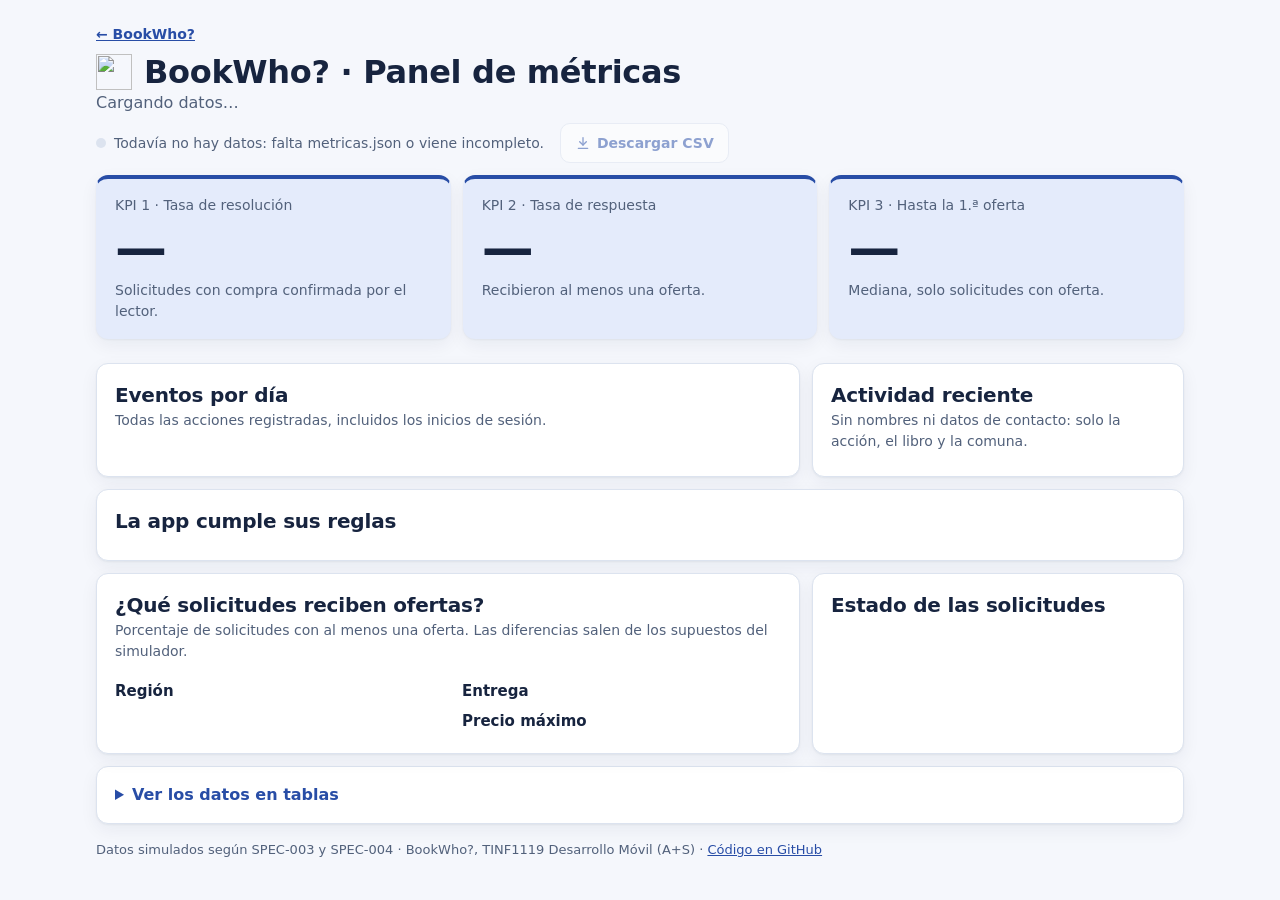
==== commit c82ad859: "Panel: KPI destacados, exportación a CSV y tablas en columnas" ====
--- a/panel/index.html
+++ b/panel/index.html
@@ -16,14 +16,14 @@
   :root {
     --fondo: #F5F7FC; --tarjeta: #FFFFFF; --tinta: #17243F; --tinta-2: #52617B; --linea: #DCE3EF;
     --marca: #284DA6; --serie: #284DA6; --bien: #006300; --mal: #B3261E;
-    --sombra: 0 1px 2px rgb(23 36 63 / .05), 0 6px 18px rgb(23 36 63 / .06);
+    --sombra: 0 1px 2px rgb(23 36 63 / .05), 0 6px 18px rgb(23 36 63 / .06); --suave: #E4EBFB;
     color-scheme: light;
   }
   @media (prefers-color-scheme: dark) {
     :root {
       --fondo: #0E1424; --tarjeta: #161F33; --tinta: #E8EDF7; --tinta-2: #A9B4C9; --linea: #27324A;
       --marca: #8FA9F0; --serie: #5F86E6; --bien: #0CA30C; --mal: #FF8A80;
-      --sombra: 0 1px 2px rgb(0 0 0 / .35), 0 6px 18px rgb(0 0 0 / .25);
+      --sombra: 0 1px 2px rgb(0 0 0 / .35), 0 6px 18px rgb(0 0 0 / .25); --suave: #1D2A47;
       color-scheme: dark;
     }
   }
@@ -50,11 +50,12 @@
   .fila { display: flex; flex-wrap: wrap; gap: 12px; margin-bottom: 12px; }
   .fila > .tarjeta { flex: 1 1 300px; min-width: 0; }
   .fila > .ancha { flex: 2 1 560px; }
-  .kpis > .tarjeta { flex-basis: 220px; }
+  .kpis > .tarjeta { flex-basis: 220px; background: var(--suave); border-color: transparent; border-top: 4px solid var(--marca); }
+  .kpis .valor { font-size: 52px; }
   .tarjeta { background: var(--tarjeta); border: 1px solid var(--linea); border-radius: 12px; padding: 16px 18px; box-shadow: var(--sombra); }
   .valor { font-weight: 600; font-size: 40px; line-height: 1.1; margin: 4px 0 2px; font-variant-numeric: tabular-nums; }
   .cifras { display: grid; gap: 12px; grid-template-columns: repeat(auto-fit, minmax(120px, 1fr)); margin: 0 0 12px; padding: 0; list-style: none; }
-  .cifras li { background: var(--tarjeta); border: 1px solid var(--linea); border-radius: 12px; padding: 10px 14px; box-shadow: var(--sombra); }
+  .cifras li { background: var(--tarjeta); border: 1px solid var(--linea); border-radius: 12px; padding: 10px 14px; }
   .cifras b { display: block; font-size: 24px; line-height: 1.2; font-variant-numeric: tabular-nums; }
   .cifras span { display: block; color: var(--tinta-2); font-size: 13px; line-height: 1.3; }
   .grafico { margin-top: 10px; }
@@ -81,6 +82,16 @@
   .error { color: var(--mal); }
   summary { cursor: pointer; font-weight: 600; }
   table { border-collapse: collapse; width: 100%; font-size: 14px; margin: 12px 0; }
+  #tablas { columns: 300px; column-gap: 28px; }  /* las tablas se reparten en columnas parejas, sin huecos */
+  #tablas table { break-inside: avoid; }
+  .acciones { display: flex; flex-wrap: wrap; align-items: center; gap: 8px 16px; }
+  .boton { display: inline-flex; align-items: center; gap: 6px; min-height: 40px; padding: 0 14px; border: 1px solid var(--linea);
+           border-radius: 10px; background: var(--tarjeta); color: var(--marca); font: 600 14px/1 Manrope, system-ui, sans-serif; cursor: pointer;
+           white-space: nowrap; }
+  .boton svg { width: 16px; height: 16px; flex: none; }
+  .boton:hover { border-color: var(--marca); }
+  .boton:disabled { opacity: .5; cursor: default; }
+  .boton:focus-visible { outline: 3px solid var(--marca); outline-offset: 2px; }
   caption { text-align: left; font-weight: 600; padding-bottom: 4px; }
   th, td { text-align: left; padding: 4px 8px; border-bottom: 1px solid var(--linea); }
   td + td { text-align: right; font-variant-numeric: tabular-nums; }
@@ -99,7 +110,13 @@
       <h1><img src="/logo.svg" alt="" width="36" height="36">BookWho? · Panel de métricas</h1>
       <p class="sub" id="periodo">Cargando datos…</p>
     </div>
-    <p id="estado"><span id="punto" aria-hidden="true"></span><span id="estado-texto">Conectando…</span></p>
+    <div class="acciones">
+      <p id="estado"><span id="punto" aria-hidden="true"></span><span id="estado-texto">Conectando…</span></p>
+      <button type="button" class="boton" id="csv" disabled>
+        <svg width="16" height="16" viewBox="0 0 24 24" fill="none" stroke="currentColor" stroke-width="2" stroke-linecap="round" stroke-linejoin="round" aria-hidden="true"><path d="M12 4v11"/><path d="m7 10 5 5 5-5"/><path d="M5 20h14"/></svg>
+        Descargar CSV
+      </button>
+    </div>
   </header>
   <noscript><p>Este panel necesita JavaScript para leer <code>metricas.json</code>.</p></noscript>
 
@@ -361,6 +378,43 @@
   $("estado-texto").textContent = `${d.en_vivo ? "En vivo · " : ""}actualizado a las ${d.generado.slice(11, 19)}`;
 }
 
+// ------------------------------------------------ CSV: separador ";" y coma decimal, como lo abre Excel en español
+function filasCsv(d) {
+  const n = (v) => (v == null ? "" : String(v).replace(".", ","));
+  const filas = [["seccion", "indicador", "grupo", "valor"],
+    ["kpi", "tasa_de_resolucion_pct", "", n(d.kpis.resolucion_pct)],
+    ["kpi", "tasa_de_respuesta_pct", "", n(d.kpis.respuesta_pct)],
+    ["kpi", "horas_hasta_primera_oferta", "", n(d.kpis.horas_primera_oferta)]];
+  for (const [k, v] of Object.entries(d.totales)) filas.push(["totales", k, "", n(v)]);
+  for (const [k, v] of Object.entries(d.origen || {})) filas.push(["origen", k, "", n(v)]);
+  d.uso_diario.forEach((x) => filas.push(["eventos_por_dia", "eventos", x.dia, n(x.eventos)]));
+  for (const clave in GRUPOS) (d.desglose[clave] || []).forEach((f) => filas.push(
+    [`por_${clave}`, "solicitudes", f.grupo, n(f.solicitudes)],
+    [`por_${clave}`, "con_oferta_pct", f.grupo, n(f.con_oferta_pct)],
+    [`por_${clave}`, "horas_primera_oferta_mediana", f.grupo, n(f.horas_primera_oferta_mediana)]));
+  for (const [estado, v] of Object.entries(d.solicitudes_por_estado)) filas.push(["solicitudes_por_estado", "solicitudes", estado, n(v)]);
+  return filas;
+}
+function textoCsv(filas) {  // comillas donde hace falta; un texto que empieza con = + - @ no se abre como fórmula
+  const celda = (v) => {
+    v = /^[=+\-@]/.test(v) && !/^-?\d/.test(v) ? `'${v}` : v;
+    return /[";\r\n]/.test(v) ? `"${v.replace(/"/g, '""')}"` : v;
+  };
+  return "\ufeff" + filas.map((f) => f.map((v) => celda(String(v))).join(";")).join("\r\n") + "\r\n";
+}
+function descargarCsv() {
+  if (!datos) return;
+  const url = URL.createObjectURL(new Blob([textoCsv(filasCsv(datos))], { type: "text/csv;charset=utf-8" }));
+  const enlace = el("a");
+  enlace.href = url;
+  enlace.download = `bookwho-metricas-${datos.generado.slice(0, 10)}.csv`;
+  document.body.append(enlace);
+  enlace.click();
+  enlace.remove();
+  setTimeout(() => URL.revokeObjectURL(url), 1000);
+}
+$("csv").addEventListener("click", descargarCsv);
+
 // ------------------------------------------------ carga cada 5 s; si falla, se mantiene lo último que se mostró
 let ultimo = "", datos = null, espera;
 addEventListener("resize", () => {  // al girar el teléfono o cambiar la ventana, se redibuja al nuevo ancho
@@ -380,6 +434,7 @@
     pintar(d);
     ultimo = texto;
     datos = d;
+    $("csv").disabled = false;
   } catch (e) {
     $("punto").className = "";
     $("estado-texto").textContent = ultimo
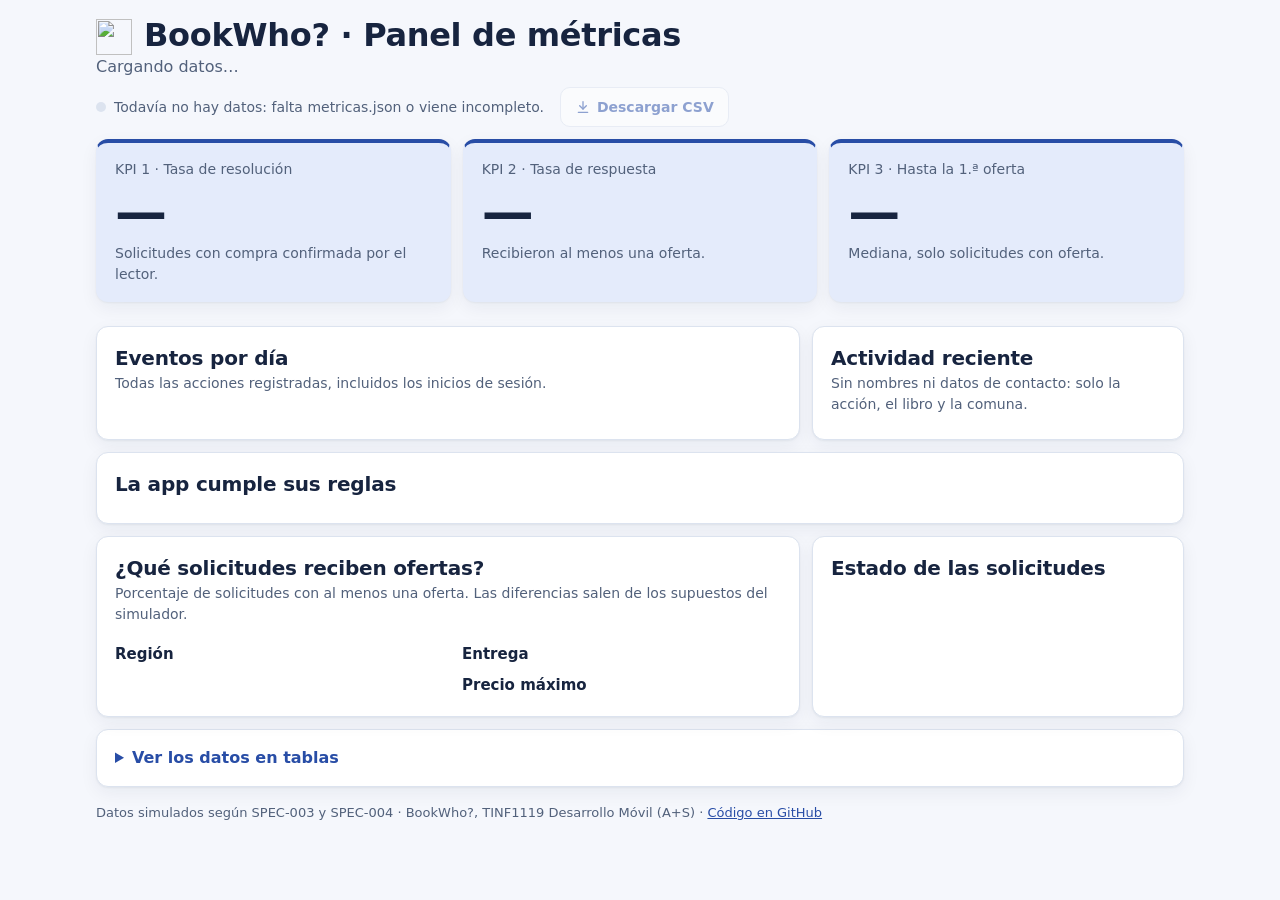
==== commit c095657a: "Landing con la app en un teléfono, evidencia de la encuesta y vista previa para compartir; panel con" ====
--- a/panel/index.html
+++ b/panel/index.html
@@ -17,6 +17,7 @@
     --fondo: #F5F7FC; --tarjeta: #FFFFFF; --tinta: #17243F; --tinta-2: #52617B; --linea: #DCE3EF;
     --marca: #284DA6; --serie: #284DA6; --bien: #006300; --mal: #B3261E;
     --sombra: 0 1px 2px rgb(23 36 63 / .05), 0 6px 18px rgb(23 36 63 / .06); --suave: #E4EBFB;
+    --estado-gris: #748198; --estado-verde: #28734B; --estado-ambar: #B26B00; --estado-rojo: #A33A2F; --cebra: #F5F7FC;
     color-scheme: light;
   }
   @media (prefers-color-scheme: dark) {
@@ -24,6 +25,7 @@
       --fondo: #0E1424; --tarjeta: #161F33; --tinta: #E8EDF7; --tinta-2: #A9B4C9; --linea: #27324A;
       --marca: #8FA9F0; --serie: #5F86E6; --bien: #0CA30C; --mal: #FF8A80;
       --sombra: 0 1px 2px rgb(0 0 0 / .35), 0 6px 18px rgb(0 0 0 / .25); --suave: #1D2A47;
+      --estado-gris: #9AA6BD; --estado-verde: #4CB07A; --estado-ambar: #E3A13B; --estado-rojo: #E0786C; --cebra: #1B2540;
       color-scheme: dark;
     }
   }
@@ -31,9 +33,11 @@
   body { margin: 0; background: var(--fondo); color: var(--tinta); font: 16px/1.5 Manrope, system-ui, sans-serif; }
   main { max-width: 1120px; margin: 0 auto; padding: 16px; }
   h1, h2 { font-weight: 600; letter-spacing: -0.01em; color: var(--tinta); margin: 0; }
-  .volver { display: inline-block; padding: 8px 0; font-size: 14px; font-weight: 600; }
-  h1 { display: flex; align-items: center; gap: 12px; font-size: clamp(24px, 4vw, 32px); line-height: 1.2; }
-  h1 img { flex: none; }
+  h1 { font-size: clamp(24px, 4vw, 32px); line-height: 1.2; }
+  h1 a { color: inherit; text-decoration: none; white-space: nowrap; }
+  h1 a:hover { text-decoration: underline; }
+  h1 img { vertical-align: middle; margin-right: 12px; }
+  h1 a:focus-visible { outline: 3px solid var(--marca); outline-offset: 3px; border-radius: 4px; }
   h2 { font-size: 20px; }
   h3 { font-size: 15px; margin: 8px 0 4px; }
   p { margin: 0; }
@@ -43,9 +47,13 @@
   .nota, .etiqueta { font-size: 14px; }
   #estado { display: flex; align-items: center; gap: 8px; color: var(--tinta-2); font-size: 14px; }
   #punto { width: 10px; height: 10px; border-radius: 50%; background: var(--linea); }
-  #punto.vivo { background: var(--bien); animation: latido 1.6s ease-in-out infinite; }
-  @keyframes latido { 50% { opacity: .35; } }
-  @media (prefers-reduced-motion: reduce) { #punto.vivo { animation: none; } }
+  #punto.vivo { background: var(--bien); }
+  @media (prefers-reduced-motion: no-preference) {
+    #punto.vivo { animation: latido 1.6s ease-in-out infinite; }
+    @keyframes latido { 50% { opacity: .35; } }
+    .destello { animation: destello 1.6s ease-out; }
+    @keyframes destello { 0%, 25% { background: var(--suave); border-color: var(--marca); } }
+  }
   /* Filas que se reacomodan: una tarjeta sin datos se oculta y su vecina ocupa el espacio; en el teléfono, una por fila. */
   .fila { display: flex; flex-wrap: wrap; gap: 12px; margin-bottom: 12px; }
   .fila > .tarjeta { flex: 1 1 300px; min-width: 0; }
@@ -54,7 +62,11 @@
   .kpis .valor { font-size: 52px; }
   .tarjeta { background: var(--tarjeta); border: 1px solid var(--linea); border-radius: 12px; padding: 16px 18px; box-shadow: var(--sombra); }
   .valor { font-weight: 600; font-size: 40px; line-height: 1.1; margin: 4px 0 2px; font-variant-numeric: tabular-nums; }
-  .cifras { display: grid; gap: 12px; grid-template-columns: repeat(auto-fit, minmax(120px, 1fr)); margin: 0 0 12px; padding: 0; list-style: none; }
+  .grupos-cifras { display: grid; gap: 12px; margin-bottom: 12px; }
+  @media (min-width: 760px) { .grupos-cifras { grid-template-columns: repeat(2, minmax(0, 1fr)); } }
+  .grupo-cifras { min-width: 0; }
+  .rotulo-grupo { color: var(--tinta-2); font-size: 13px; font-weight: 400; margin-bottom: 6px; }
+  .cifras { display: grid; gap: 12px; grid-template-columns: repeat(auto-fit, minmax(120px, 1fr)); margin: 0; padding: 0; list-style: none; }
   .cifras li { background: var(--tarjeta); border: 1px solid var(--linea); border-radius: 12px; padding: 10px 14px; }
   .cifras b { display: block; font-size: 24px; line-height: 1.2; font-variant-numeric: tabular-nums; }
   .cifras span { display: block; color: var(--tinta-2); font-size: 13px; line-height: 1.3; }
@@ -73,6 +85,11 @@
   ol.feed { max-height: 240px; overflow-y: auto; }  /* a la altura del gráfico de al lado; el resto, desplazando */
   ol.feed li { display: grid; grid-template-columns: auto 1fr; gap: 0 10px; padding: 6px 0; border-bottom: 1px solid var(--linea); font-size: 14px; }
   ul.lista li:last-child, ol.feed li:last-child { border-bottom: 0; }
+  #estados li { display: grid; grid-template-columns: 10px minmax(0, 1fr) auto auto; align-items: center; gap: 6px 10px; }
+  .estado-punto { width: 10px; height: 10px; border-radius: 50%; background: var(--color-estado); }
+  .estado-porcentaje { color: var(--tinta-2); font-size: 14px; font-variant-numeric: tabular-nums; }
+  .estado-barra { grid-column: 2 / -1; height: 6px; border-radius: 3px; background: var(--suave); overflow: hidden; }
+  .estado-barra span { display: block; height: 100%; border-radius: inherit; background: var(--color-estado); }
   .chequeos { display: grid; gap: 8px 24px; grid-template-columns: repeat(auto-fit, minmax(220px, 1fr)); list-style: none; margin: 8px 0 0; padding: 0; }
   .chequeos li { display: flex; flex-direction: column-reverse; gap: 2px; color: var(--tinta-2); font-size: 14px; }  /* resultado arriba */
   .chequeos b { font-size: 20px; }
@@ -82,8 +99,11 @@
   .error { color: var(--mal); }
   summary { cursor: pointer; font-weight: 600; }
   table { border-collapse: collapse; width: 100%; font-size: 14px; margin: 12px 0; }
-  #tablas { columns: 300px; column-gap: 28px; }  /* las tablas se reparten en columnas parejas, sin huecos */
-  #tablas table { break-inside: avoid; }
+  #tablas { columns: 2 380px; column-gap: 28px; }  /* hasta dos columnas parejas, sin huecos ni palabras cortadas */
+  .tabla-contenedor { break-inside: avoid; min-width: 0; margin-bottom: 18px; overflow-x: auto; }  /* en pantallas angostas, desplaza la tabla */
+  .tabla-paginacion { display: flex; flex-wrap: wrap; align-items: center; justify-content: space-between; gap: 8px; font-size: 13px; color: var(--tinta-2); }
+  thead { background: var(--suave); color: var(--tinta); font-weight: 600; }
+  tbody tr:nth-child(even) { background: var(--cebra); }
   .acciones { display: flex; flex-wrap: wrap; align-items: center; gap: 8px 16px; }
   .boton { display: inline-flex; align-items: center; gap: 6px; min-height: 40px; padding: 0 14px; border: 1px solid var(--linea);
            border-radius: 10px; background: var(--tarjeta); color: var(--marca); font: 600 14px/1 Manrope, system-ui, sans-serif; cursor: pointer;
@@ -106,8 +126,7 @@
 <main>
   <header>
     <div>
-      <a class="volver" href="/">← BookWho?</a>
-      <h1><img src="/logo.svg" alt="" width="36" height="36">BookWho? · Panel de métricas</h1>
+      <h1><a href="/"><img src="/logo.svg" alt="" width="36" height="36">BookWho?</a> · Panel de métricas</h1>
       <p class="sub" id="periodo">Cargando datos…</p>
     </div>
     <div class="acciones">
@@ -137,7 +156,7 @@
       <p class="nota">Mediana, solo solicitudes con oferta.</p>
     </section>
   </div>
-  <ul class="cifras" id="totales" aria-label="Totales"></ul>
+  <div class="grupos-cifras" id="totales" aria-label="Totales"></div>
 
   <div class="fila">
     <section class="tarjeta ancha" aria-labelledby="t-dias">
@@ -242,7 +261,7 @@
 
 const ancho = (cont, minimo) => Math.max(minimo, Math.round(cont.clientWidth) || minimo);  // el SVG se dibuja a su tamaño real: el texto no se encoge
 
-function graficoDias(cont, dias) {
+function graficoDias(cont, dias, hoy) {
   const W = ancho(cont, 300), H = 260, m = { t: 22, r: 4, b: 26, l: 34 };
   const max = Math.max(1, ...dias.map((d) => d.eventos));
   const p = paso(max), tope = Math.ceil(max / p) * p;
@@ -259,8 +278,11 @@
     g.append(sv("rect", { x: x0, y: m.t, width: ranura, height: H - m.t - m.b, fill: "transparent", class: "golpe" }));
     g.append(sv("path", { d: columna(x, y(d.eventos), grosor, y(0) - y(d.eventos), 4), class: "serie" }));
     g.append(sv("text", { x: x + grosor / 2, y: H - 8, "text-anchor": "middle", class: "eje" }, String(f.getUTCDate())));
-    if (i === iMax) {  // rótulo directo solo en el máximo; el resto, en el eje, el tooltip y la tabla
-      g.append(sv("text", { x: x + grosor / 2, y: y(d.eventos) - 6, "text-anchor": "middle", class: "rotulo" }, numero.format(d.eventos)));
+    const esHoy = i === dias.length - 1 && d.dia === hoy;
+    if (esHoy || i === iMax) {  // un solo rótulo si hoy también es el máximo
+      g.append(sv("text", { x: x + grosor / 2, y: y(d.eventos) - 6,
+        "text-anchor": esHoy ? "end" : "middle", class: "rotulo" },
+        esHoy ? `hoy · ${numero.format(d.eventos)}` : numero.format(d.eventos)));
     }
     conTip(g, `${numero.format(d.eventos)} eventos`, diaCorto.format(f));
     s.append(g);
@@ -295,15 +317,81 @@
   }));
 }
 
+// La página se conserva por título aunque se reemplace la tabla al actualizar los datos.
+const paginasTabla = new Map();
 function tabla(titulo, cabeza, filas) {
-  const t = el("table"), cab = el("tr"), cuerpo = el("tbody");
+  const contenedor = el("div", null, "tabla-contenedor");
+  const t = el("table"), cab = el("tr"), cuerpo = el("tbody"), encabezado = el("thead");
   t.append(el("caption", titulo));
-  cabeza.forEach((c) => cab.append(el("th", c)));
-  t.append(el("thead"));
-  t.tHead.append(cab);
-  filas.forEach((f) => { const tr = el("tr"); f.forEach((v) => tr.append(el("td", v))); cuerpo.append(tr); });
-  t.append(cuerpo);
-  return t;
+  cabeza.forEach((c) => { const th = el("th", c); th.scope = "col"; cab.append(th); });
+  encabezado.append(cab);
+  t.append(encabezado, cuerpo);
+  contenedor.append(t);
+  const porPagina = 8, totalPaginas = Math.max(1, Math.ceil(filas.length / porPagina));
+  let pagina = Math.min(Math.max(1, paginasTabla.get(titulo) || 1), totalPaginas);
+  const anterior = el("button", "Anterior", "boton"), siguiente = el("button", "Siguiente", "boton");
+  anterior.type = siguiente.type = "button";
+  const estado = el("span");
+  estado.setAttribute("aria-live", "polite");
+  function mostrar() {
+    paginasTabla.set(titulo, pagina);
+    cuerpo.replaceChildren(...filas.slice((pagina - 1) * porPagina, pagina * porPagina).map((f) => {
+      const fila = el("tr");
+      f.forEach((v) => fila.append(el("td", v)));
+      return fila;
+    }));
+    estado.textContent = `Página ${pagina} de ${totalPaginas}`;
+    anterior.disabled = pagina === 1;
+    siguiente.disabled = pagina === totalPaginas;
+  }
+  anterior.addEventListener("click", () => { if (pagina > 1) { pagina--; mostrar(); } });
+  siguiente.addEventListener("click", () => { if (pagina < totalPaginas) { pagina++; mostrar(); } });
+  if (filas.length > porPagina) {
+    const controles = el("nav", null, "tabla-paginacion");
+    controles.setAttribute("aria-label", `Páginas de ${titulo}`);
+    controles.append(anterior, estado, siguiente);
+    contenedor.append(controles);
+  }
+  mostrar();
+  return contenedor;
+}
+
+const cifrasAnteriores = new Map();
+function destacarCambio(tarjeta, rotulo, valor) {
+  const cambio = cifrasAnteriores.has(rotulo) && cifrasAnteriores.get(rotulo) !== valor;
+  cifrasAnteriores.set(rotulo, valor);
+  if (cambio && matchMedia("(prefers-reduced-motion: no-preference)").matches) {
+    tarjeta.classList.remove("destello");
+    void tarjeta.offsetWidth;  // reinicia el destello si vuelve a cambiar antes de que termine
+    tarjeta.classList.add("destello");
+  }
+}
+function grupoCifras(titulo, filas) {
+  const grupo = el("section", null, "grupo-cifras"), lista = el("ul", null, "cifras");
+  grupo.setAttribute("aria-label", titulo);
+  grupo.append(el("h2", titulo, "rotulo-grupo"), lista);
+  filas.forEach(([valor, rotulo, ayuda]) => {
+    const tarjeta = el("li");
+    tarjeta.append(el("b", numero.format(valor)), el("span", rotulo));
+    if (ayuda) tarjeta.title = ayuda;
+    destacarCambio(tarjeta, rotulo, valor);
+    lista.append(tarjeta);
+  });
+  return grupo;
+}
+function estadosSolicitudes(filas, total) {
+  const colores = { Publicada: "gris", "Con ofertas": "verde", Resuelta: "verde", "En coordinación": "ambar", Cancelada: "rojo" };
+  $("estados").replaceChildren(...filas.map(([nombre, cantidad]) => {
+    const proporcion = total > 0 ? Math.min(100, Math.max(0, cantidad / total * 100)) : 0;
+    const fila = el("li"), punto = el("span", null, "estado-punto"), barra = el("div", null, "estado-barra"), relleno = el("span");
+    fila.style.setProperty("--color-estado", `var(--estado-${colores[nombre] || "gris"})`);
+    punto.setAttribute("aria-hidden", "true");
+    barra.setAttribute("aria-hidden", "true");
+    relleno.style.width = `${proporcion}%`;
+    barra.append(relleno);
+    fila.append(punto, el("span", nombre), el("b", numero.format(cantidad)), el("span", pct(proporcion), "estado-porcentaje"), barra);
+    return fila;
+  }));
 }
 
 const GRUPOS = { region: "Región", entrega: "Entrega", precio_maximo: "Precio máximo" };
@@ -320,32 +408,31 @@
     $("periodo").textContent = `Del ${diaCorto.format(desde)} al ${diaCorto.format(hasta)} de ${hasta.getUTCFullYear()} · ` +
       `${d.agentes.lectores} lectores y ${d.agentes.vendedores} vendedores ${tipo}`;
   }
+  destacarCambio($("kpi-resolucion").closest(".tarjeta"), "KPI 1 · Tasa de resolución", k.resolucion_pct);
+  destacarCambio($("kpi-respuesta").closest(".tarjeta"), "KPI 2 · Tasa de respuesta", k.respuesta_pct);
+  destacarCambio($("kpi-horas").closest(".tarjeta"), "KPI 3 · Hasta la 1.ª oferta", k.horas_primera_oferta);
   $("kpi-resolucion").textContent = pct(k.resolucion_pct);
   $("kpi-resolucion-nota").textContent = `${Math.round(k.resolucion_pct * t.solicitudes / 100)} de ${t.solicitudes} ` +
     "solicitudes con compra confirmada por el lector.";
   $("kpi-respuesta").textContent = pct(k.respuesta_pct);
   $("kpi-horas").textContent = horas(k.horas_primera_oferta);
-  const cifras = [  // primero el recorrido de una solicitud; después, quiénes usan la app
+  const mercado = [
     [t.solicitudes, "solicitudes"], [t.ofertas, "ofertas"], [t.aceptadas_para_coordinar, "aceptadas para coordinar"],
     [t.compras_confirmadas, "compras confirmadas"],
   ];
-  if (d.origen) cifras.push([d.origen.personas, "personas"], [d.origen.agentes_simulados, "agentes simulados"]);
-  else cifras.push([t.usuarios_activos, `usuarios ${tipo} activos`]);
-  if (t.descargas_apk != null) cifras.push([t.descargas_apk, "descargas del APK", "Desde el último reinicio del servidor"]);
-  cifras.push([t.eventos, "eventos registrados"]);
-  $("totales").replaceChildren(...cifras.map(([n, texto, ayuda]) => {
-    const li = el("li");
-    li.append(el("b", numero.format(n)), el("span", texto));
-    if (ayuda) li.title = ayuda;
-    return li;
-  }));
-
-  graficoDias($("grafico-dias"), d.uso_diario);
+  const uso = d.origen
+    ? [[d.origen.personas, "personas"], [d.origen.agentes_simulados, "agentes simulados"]]
+    : [[t.usuarios_activos, d.simulado === false ? "usuarios activos" : "usuarios simulados activos"]];
+  if (t.descargas_apk != null) uso.push([t.descargas_apk, "descargas del APK", "Desde el último reinicio del servidor"]);
+  uso.push([t.eventos, "eventos registrados"]);
+  $("totales").replaceChildren(grupoCifras("Mercado", mercado), grupoCifras("Uso", uso));
+
+  graficoDias($("grafico-dias"), d.uso_diario, d.en_vivo ? d.generado.slice(0, 10) : null);
   for (const clave in GRUPOS) graficoGrupos($(`grafico-${clave}`), d.desglose[clave] || [], GRUPOS[clave].toLowerCase());
 
   const estados = Object.entries(d.solicitudes_por_estado)
     .sort(([a], [b]) => (ORDEN_ESTADOS.indexOf(a) + 99) % 99 - (ORDEN_ESTADOS.indexOf(b) + 99) % 99);
-  lista("estados", estados.map(([nombre, n]) => [nombre, numero.format(n)]));
+  estadosSolicitudes(estados, t.solicitudes);
 
   $("tarjeta-reglas").hidden = !v;  // las verificaciones solo existen en la simulación
   if (v) {
